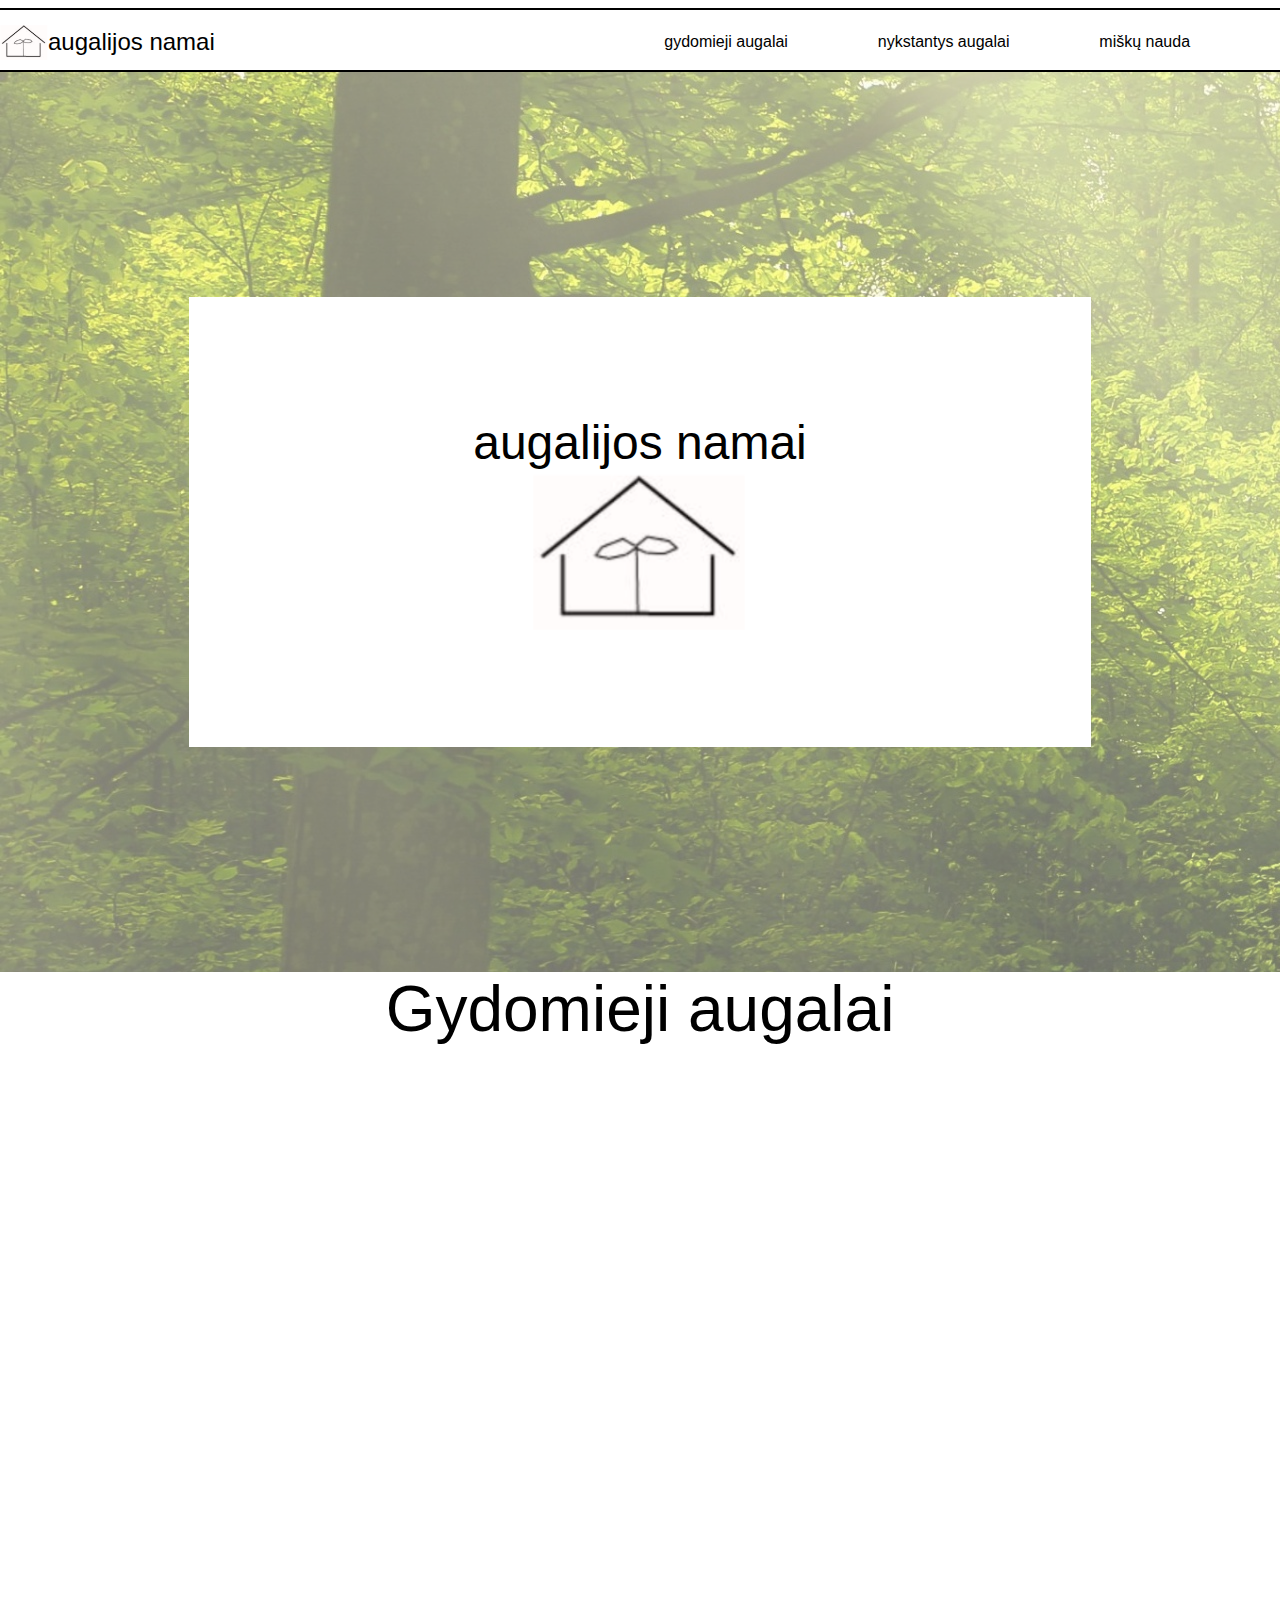
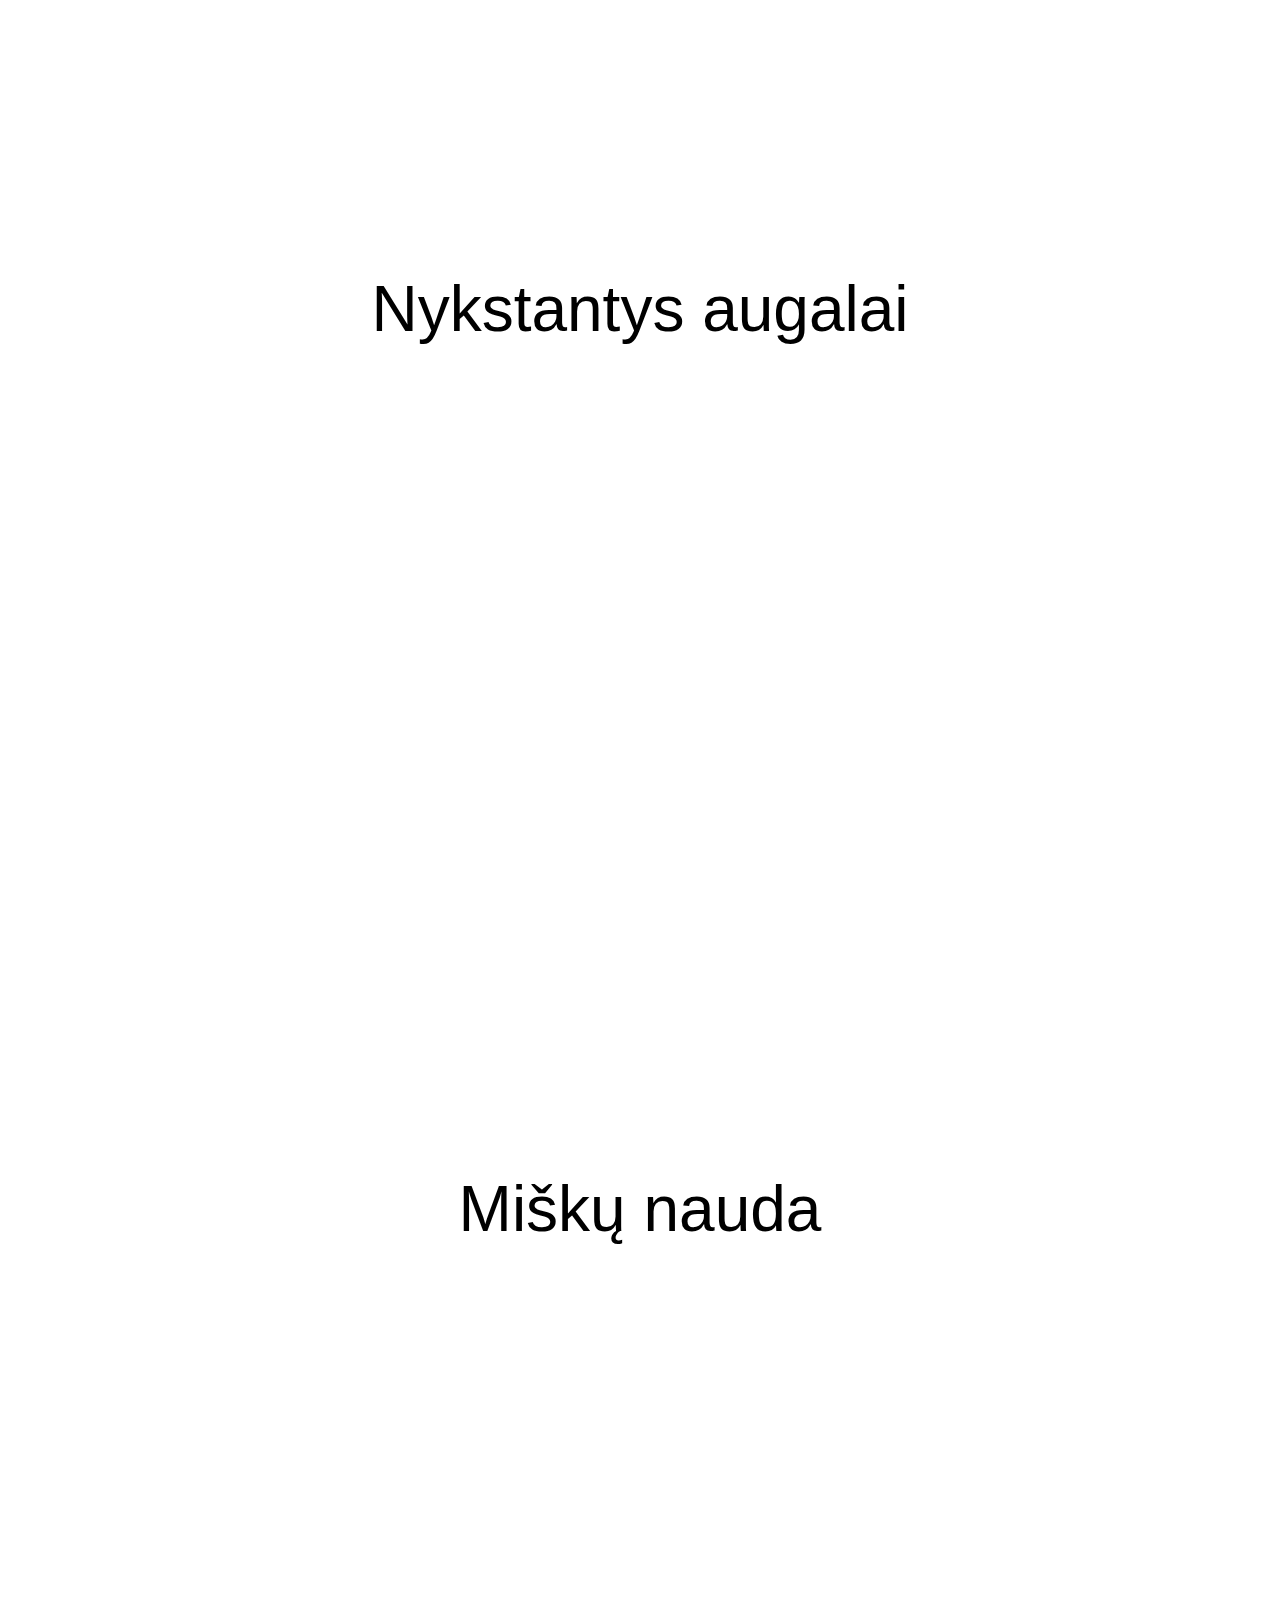
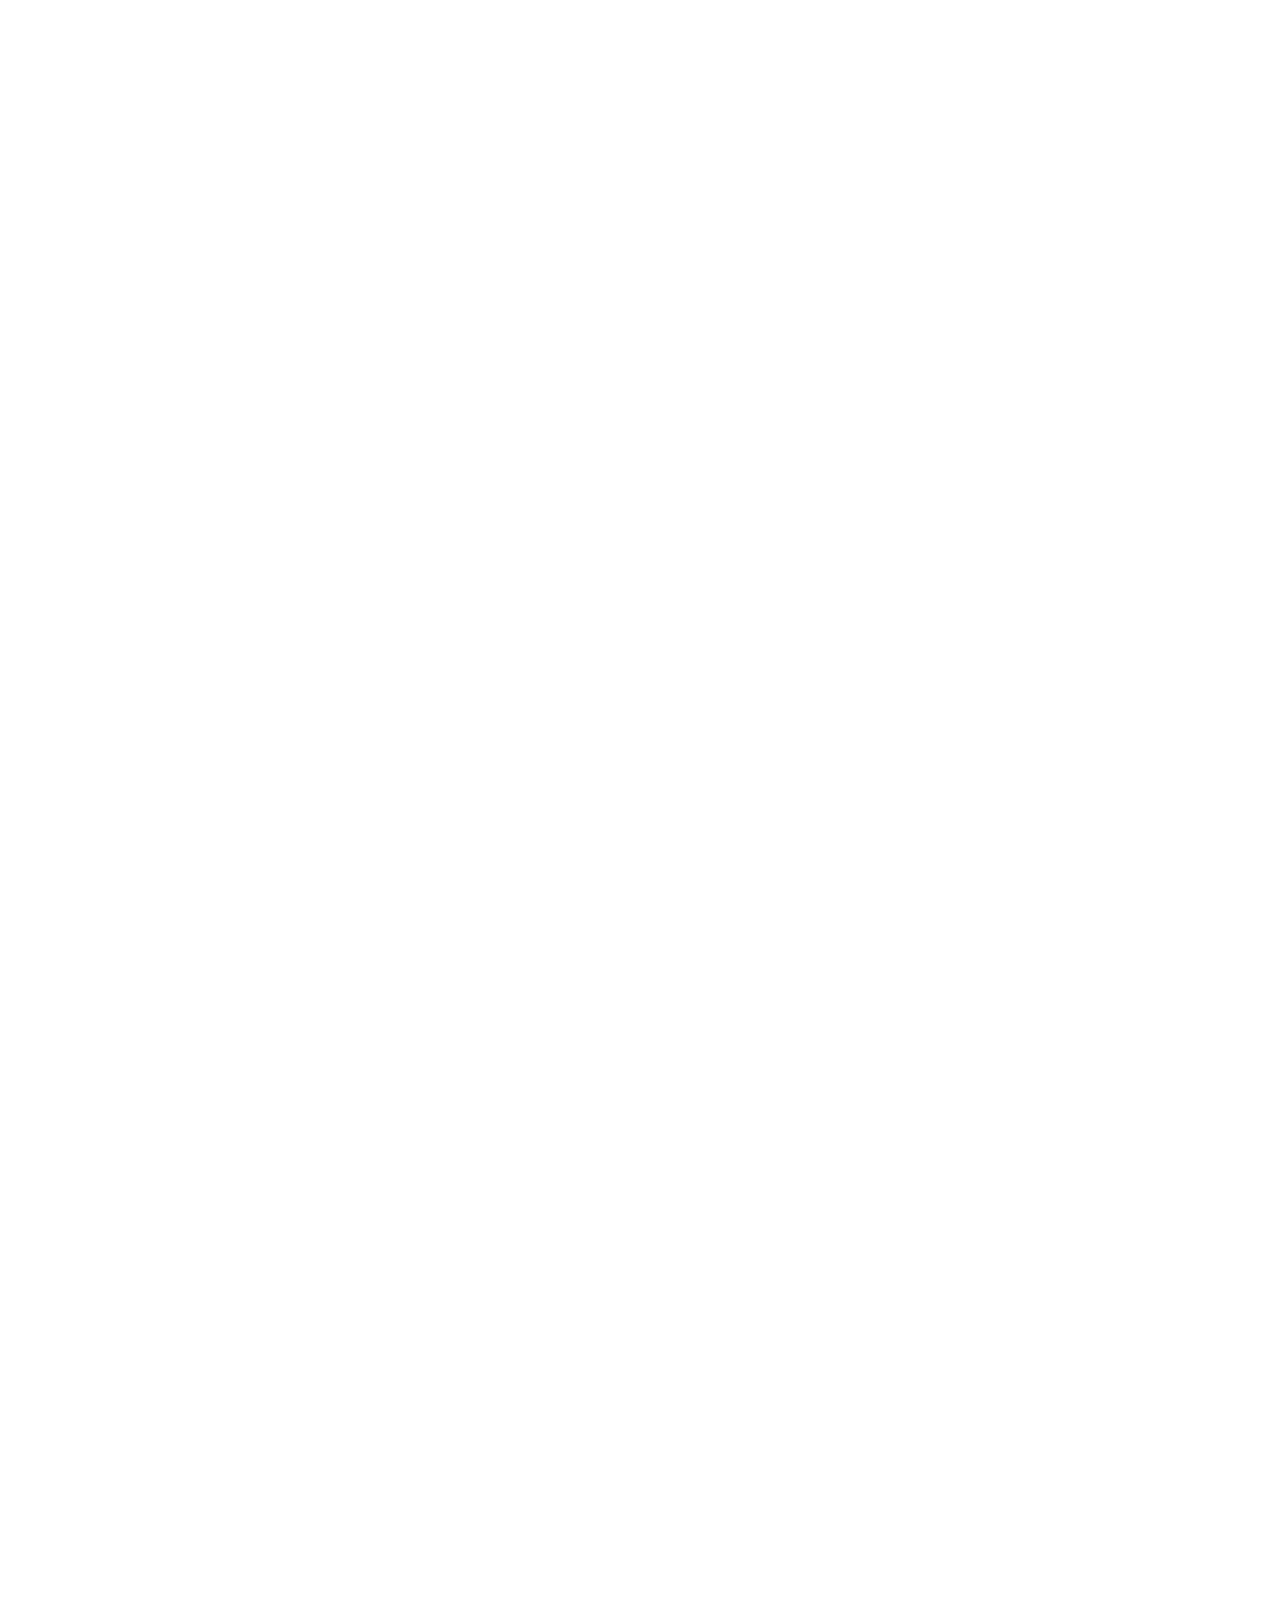
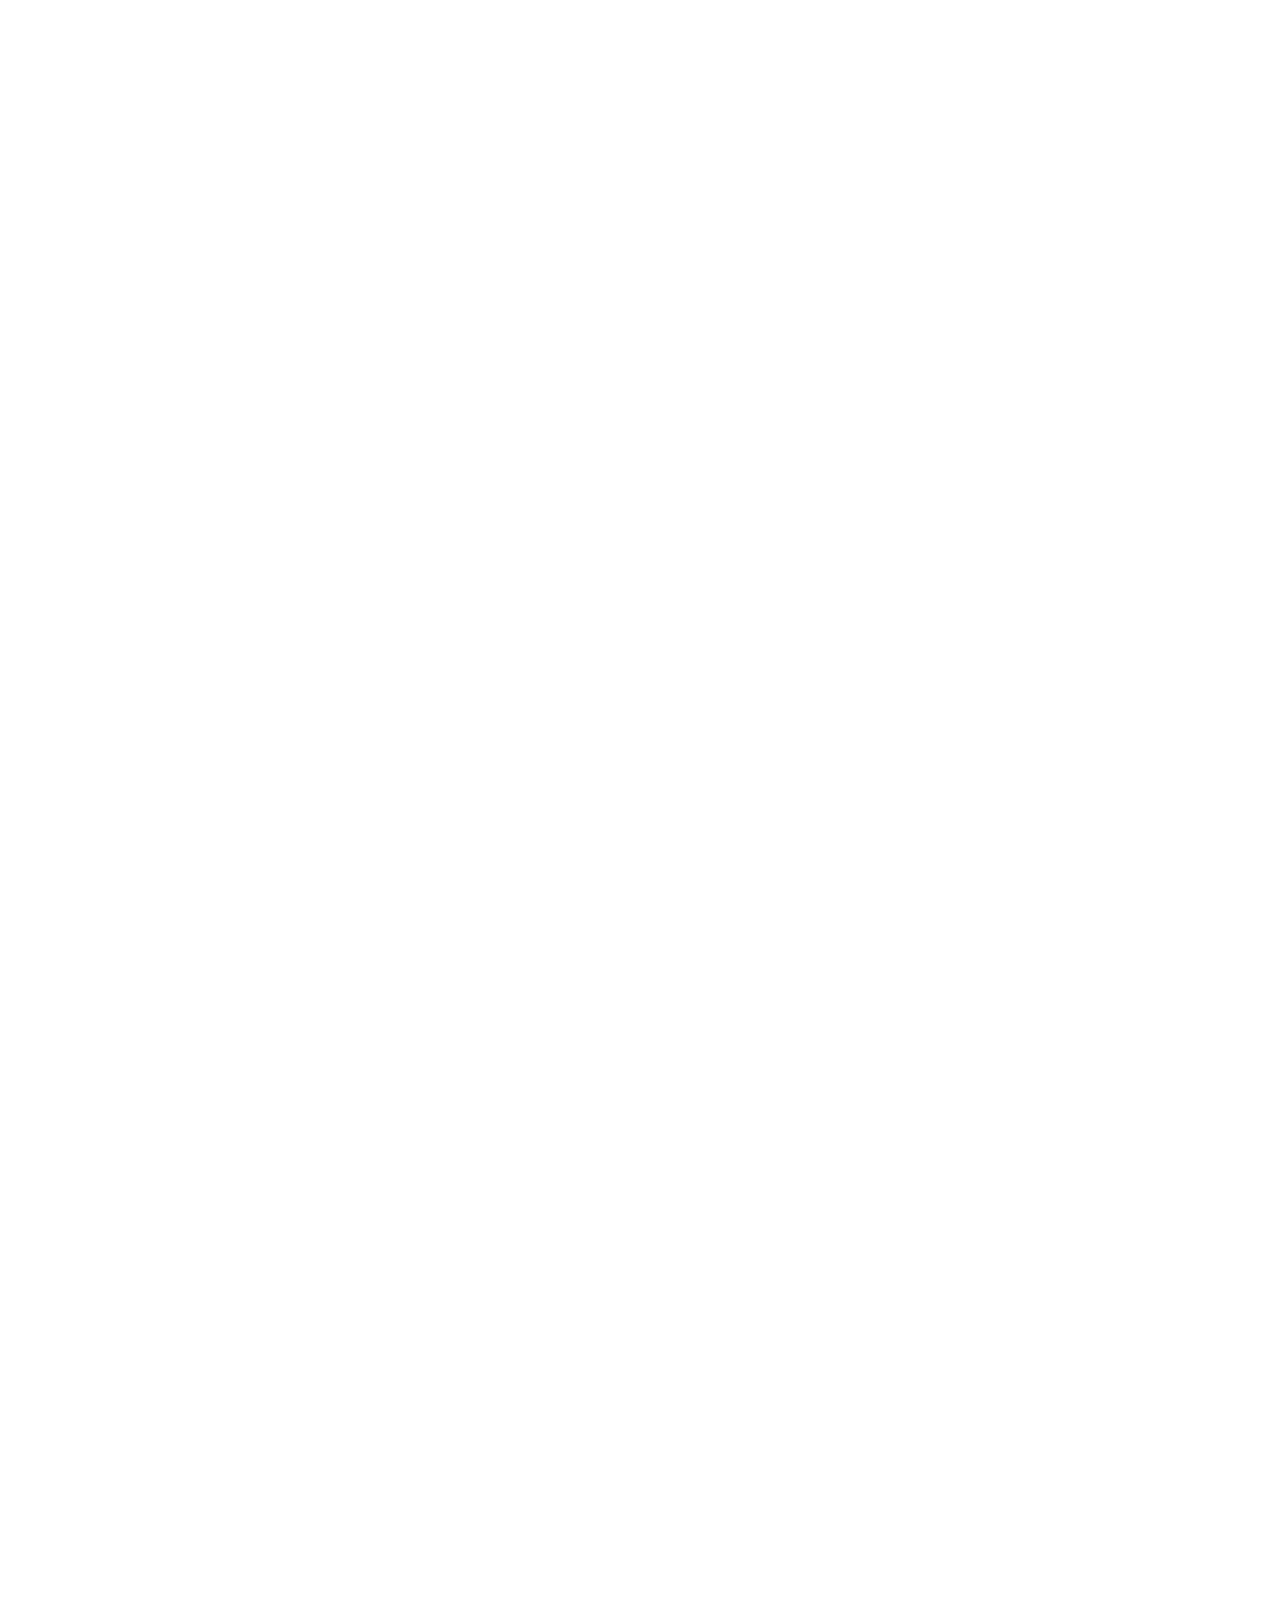
==== flexboxtest/index.html @ c9cf4a69 "flexas" ====
<!DOCTYPE html>
<html lang="lt">
<head>
    <meta charset="UTF-8">
    <meta name="viewport" content="width=device-width, initial-scale=1.0">
    <link rel="stylesheet" href="./style.css">
    <title>augalijos namai</title>
</head>
<body class="body">
    <header>
        <div class="header-container">
            <div class="logo">
                <img  class="header-logo" src="/img/logo.png" alt="Logo">
                <a href="#augalijos-namai">augalijos namai</a>
            </div>
            <nav class="header-nav">
                <a href="#gydomiejiAugalai">gydomieji augalai</a>
                <a href="#nykstantysAugalai">nykstantys augalai</a>
                <a href="#miskuNauda">miškų nauda</a>
            </nav>
        </div>
    </header>
<main>
        <div class="augalijos-namai" id="augalijos-namai">
            <div class="augalijos-namai-content">
                <h2>augalijos namai</h2>
                <img  class="mainLogo" src="/img/logo.png" alt="Logo">
            </div>
        </div>
        <div class="gydomiejiAugalai" id="gydomiejiAugalai">
            <div>
                <h3>Gydomieji augalai</h2>

            </div>
        </div>
        <div class="nykstantysAugalai" id="nykstantysAugalai">
                <h3>Nykstantys augalai</h3>
        </div>
        <div class="miskuNauda" id="miskuNauda">
            <h3>Miškų nauda</h3>
    </div>
</main>


</body>
</html>
---- flexboxtest/style.css ----
* {
    margin: 0;
    padding: 0;
    font-family:Verdana, Geneva, Tahoma, sans-serif;
    text-decoration: none;
    color: black;
    box-sizing:border-box;
    scroll-behavior: smooth;
    scroll-margin-top: 4.5rem;
}

h1 {
    font-size: 1.5em;
    font-weight: 400;
}

h2 {
    font-size: 3em;
    font-weight: 500;
}

h3 {
    text-align: center;
    font-weight: 500;
    font-size: 4rem;
}

body {
    height: 400rem;
    position: relative;
}

header {
    height: 4.5rem;
    position: sticky;
    top: 0;
    background-color: white;
    z-index: 1;
    padding-top: 0.5rem;
}

.header-container {
    height: 4rem;
    display: flex;
    justify-content: space-between;
    border-top: 0.15rem solid black;
    border-bottom: 0.15rem solid black;
}

.header-nav {
    display: flex;
    justify-content: space-evenly;
    flex-grow: 0.5;
    height: 4rem;
    font-size: 1em;
    align-items: center;
}

.header-logo {
    width: 2em;
    justify-content: space-between;
}

.logo {
    display: flex;
    align-items: center;
    font-size: 1.5em;
    height: 4rem;
}

.augalijos-namai::before {
    content: "";
    position: absolute;
    top: 0px;
    right: 0px;
    bottom: 0px;
    left: 0px;
    background-image: url("/img/mainBackground.jpg");
    opacity: 0.6;
    z-index: -1;
    background-repeat: no-repeat;
}

.augalijos-namai {
    display: flex;
    height: 100vh;
    align-items: center;
    justify-content: center;

}

.mainLogo {
    height: 10rem;
}

/* .page1 {
    flex-grow: 1;
    justify-content: space-between;  
    align-content: center;
} */

.augalijos-namai-content {
    background-color: white;
    flex-grow: 0.6;
    height: 50vh;
    display: flex;
    align-items: center;
    justify-content: center;
    flex-direction: column;
    text-align: center;
}

.gydomiejiAugalai {
    background-color: white;
    height: 100vh;
}

.nykstantysAugalai {
    background-color: white;
    height: 100vh;
}

.miskuNauda {
    background-color: white;
    height: 100vh;
}




/* Apply styles for mobile screens using media queries */
/* @media screen and (max-width: 768px) {
    header {

    }
} */
@media (max-width: 768px) {
    header {
        height: 10rem;
    }
    .header-container {
        height: 9.5rem;
        flex-wrap: wrap;
    }
    .logo a {
        display: none;
    }
    .logo {
        height: 5rem;
    }

    .logo img {
        width: 3em;
    }
    
    .header-nav {
        width: 100vw;
        justify-content: space-between;
        padding-right: 0.5em;
        padding-left: 0.5em;
        border-top: 0.15rem solid black;
    }
}
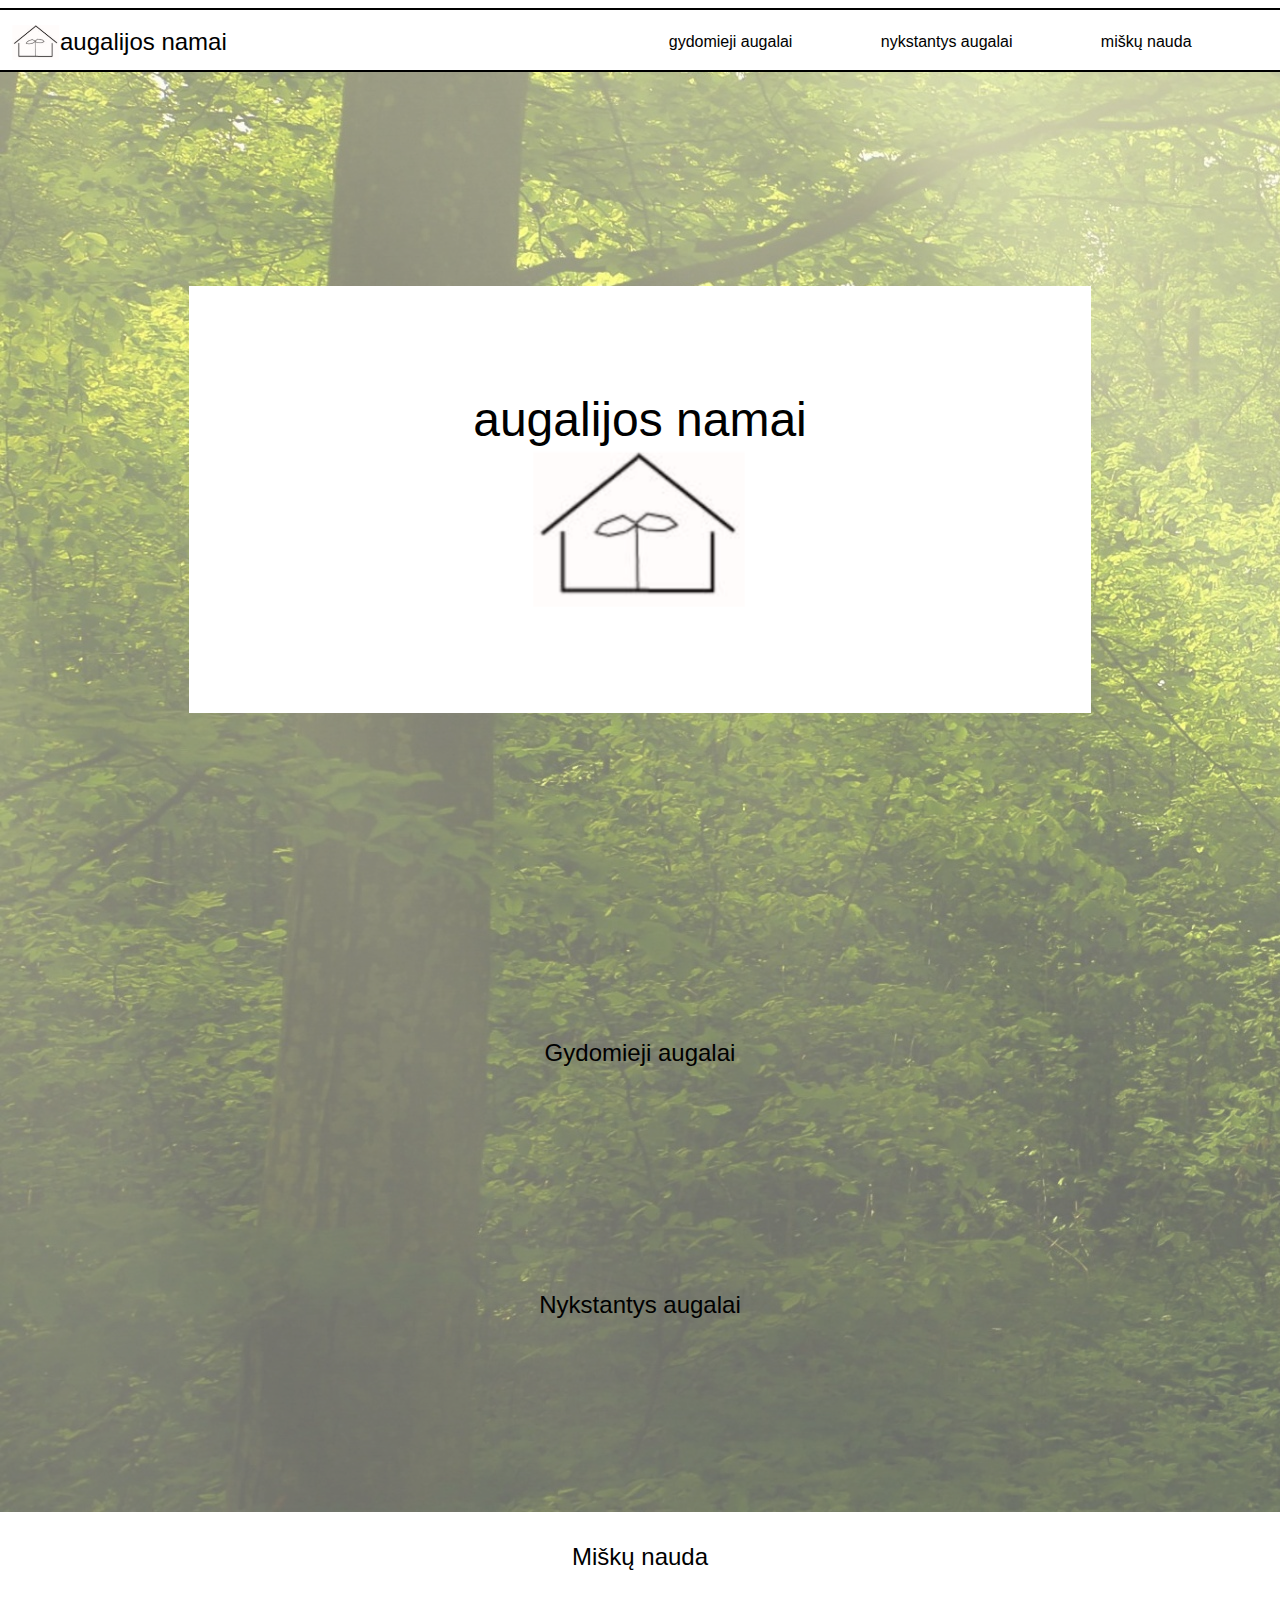
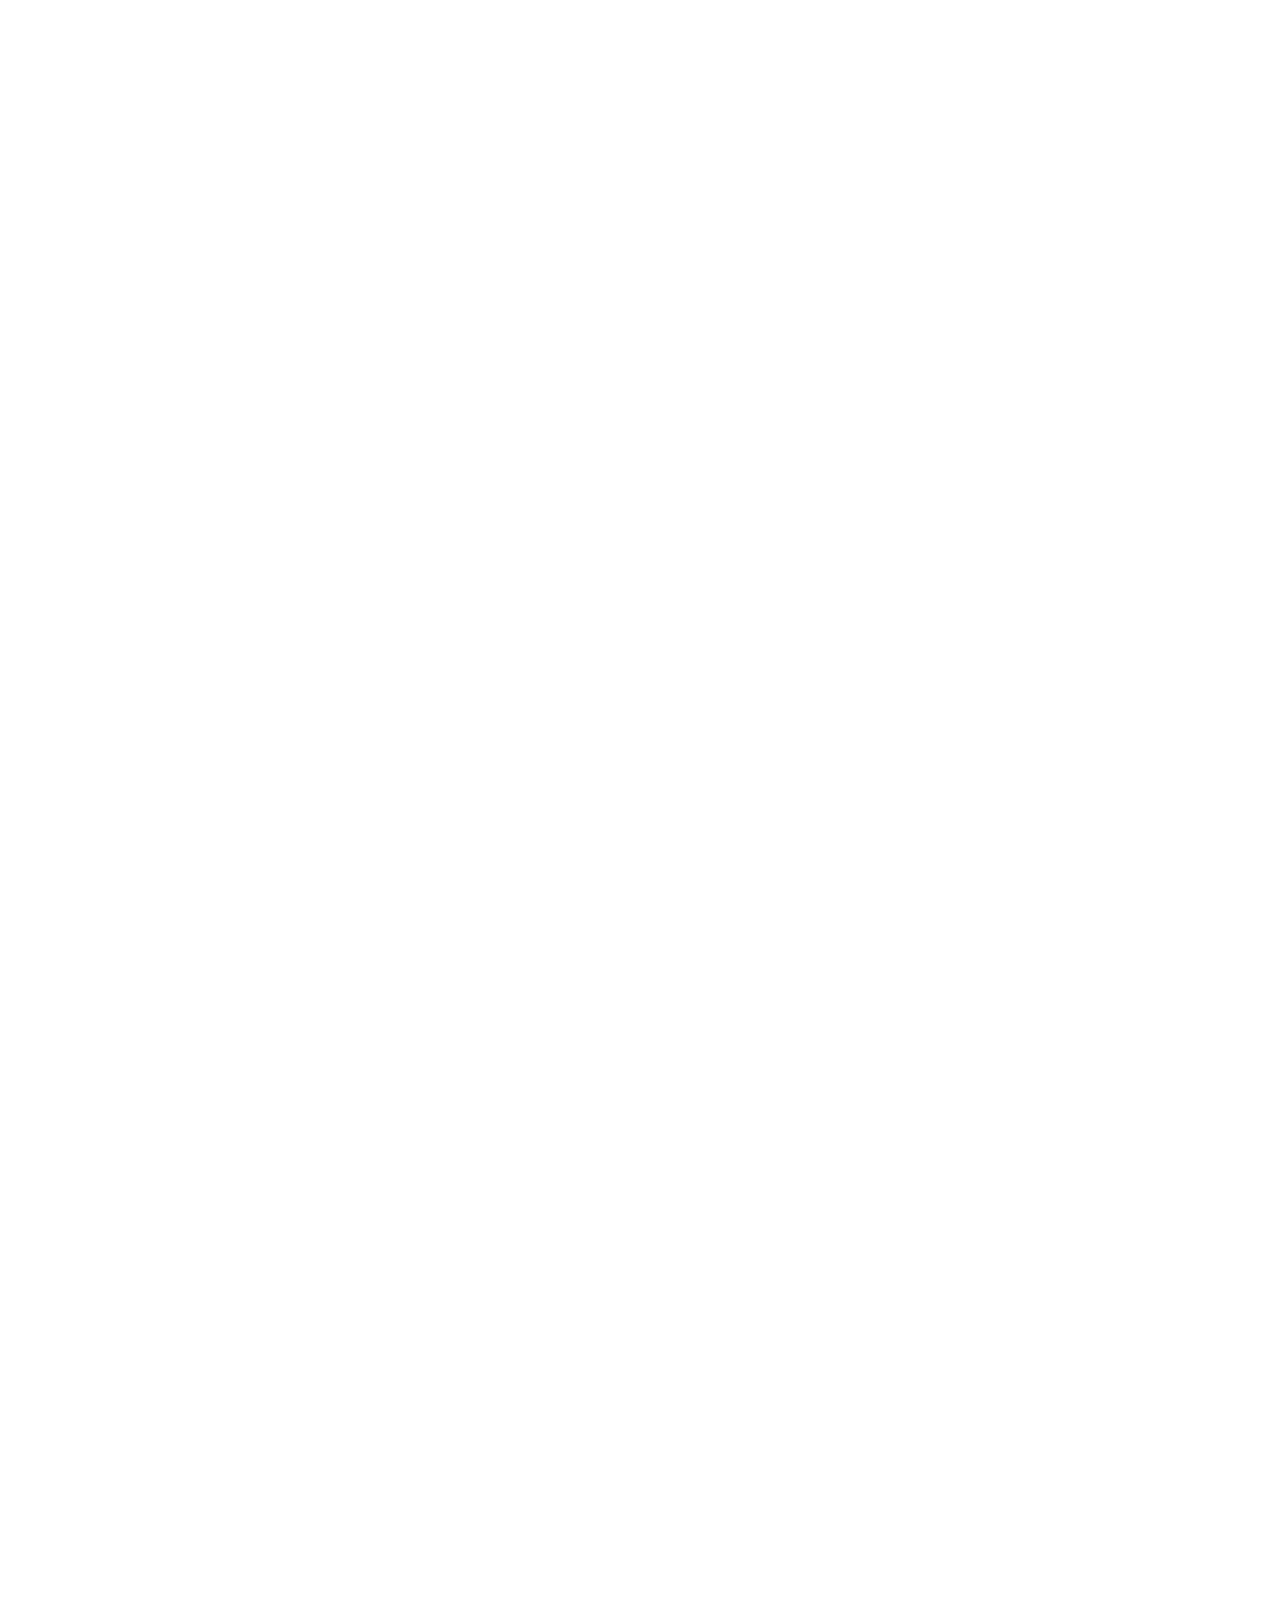
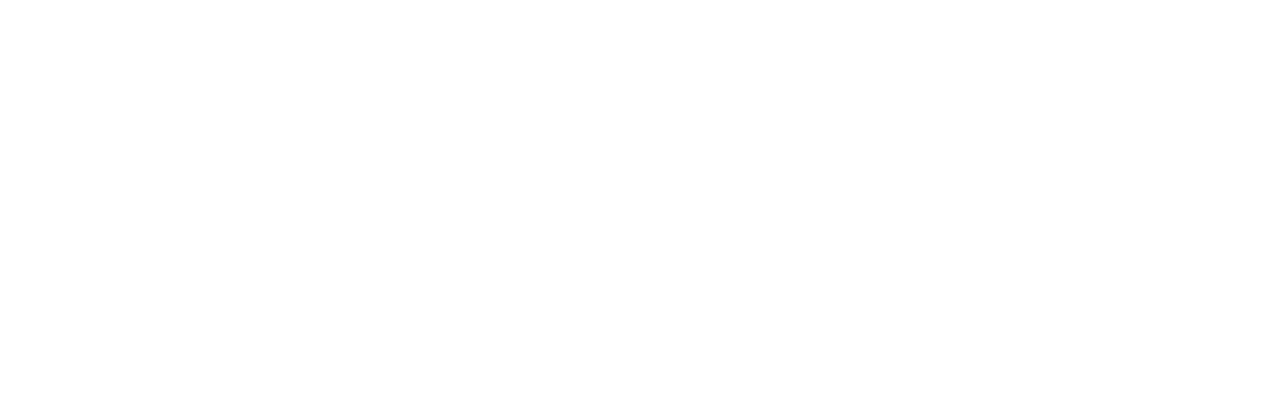
==== commit 304893e0: "flexasDone" ====
--- a/flexboxtest/index.html
+++ b/flexboxtest/index.html
@@ -20,7 +20,7 @@
             </nav>
         </div>
     </header>
-<main>
+    <main>
         <div class="augalijos-namai" id="augalijos-namai">
             <div class="augalijos-namai-content">
                 <h2>augalijos namai</h2>
@@ -38,9 +38,7 @@
         </div>
         <div class="miskuNauda" id="miskuNauda">
             <h3>Miškų nauda</h3>
-    </div>
-</main>
-
-
+        </div>
+    </main>
 </body>
 </html>
--- a/flexboxtest/style.css
+++ b/flexboxtest/style.css
@@ -1,12 +1,11 @@
 * {
     margin: 0;
-    padding: 0;
     font-family:Verdana, Geneva, Tahoma, sans-serif;
-    text-decoration: none;
-    color: black;
     box-sizing:border-box;
     scroll-behavior: smooth;
     scroll-margin-top: 4.5rem;
+    text-decoration: none;
+    color: black;
 }
 
 h1 {
@@ -22,11 +21,12 @@
 h3 {
     text-align: center;
     font-weight: 500;
-    font-size: 4rem;
+    font-size: 1.5rem;
+    padding: 7rem;
 }
 
 body {
-    height: 400rem;
+    min-height: 400vh;
     position: relative;
 }
 
@@ -37,6 +37,7 @@
     background-color: white;
     z-index: 1;
     padding-top: 0.5rem;
+    border-bottom: 0.15rem solid black;
 }
 
 .header-container {
@@ -44,7 +45,6 @@
     display: flex;
     justify-content: space-between;
     border-top: 0.15rem solid black;
-    border-bottom: 0.15rem solid black;
 }
 
 .header-nav {
@@ -66,15 +66,16 @@
     align-items: center;
     font-size: 1.5em;
     height: 4rem;
-}
-
-.augalijos-namai::before {
+    padding-left: 0.5em;
+}
+
+.augalijos-namai:before {
     content: "";
     position: absolute;
-    top: 0px;
-    right: 0px;
-    bottom: 0px;
-    left: 0px;
+    top: 4.5rem;
+    right: 0;
+    bottom: 0;
+    left: 0;
     background-image: url("/img/mainBackground.jpg");
     opacity: 0.6;
     z-index: -1;
@@ -83,26 +84,19 @@
 
 .augalijos-namai {
     display: flex;
-    height: 100vh;
+    height: 95vh;
     align-items: center;
     justify-content: center;
-
 }
 
 .mainLogo {
     height: 10rem;
 }
 
-/* .page1 {
-    flex-grow: 1;
-    justify-content: space-between;  
-    align-content: center;
-} */
-
 .augalijos-namai-content {
     background-color: white;
     flex-grow: 0.6;
-    height: 50vh;
+    height: 50%;
     display: flex;
     align-items: center;
     justify-content: center;
@@ -110,33 +104,98 @@
     text-align: center;
 }
 
-.gydomiejiAugalai {
-    background-color: white;
-    height: 100vh;
-}
-
-.nykstantysAugalai {
-    background-color: white;
-    height: 100vh;
-}
-
-.miskuNauda {
-    background-color: white;
-    height: 100vh;
-}
-
-
-
-
-/* Apply styles for mobile screens using media queries */
-/* @media screen and (max-width: 768px) {
-    header {
-
-    }
-} */
-@media (max-width: 768px) {
+.gydomieji-augalai h3, .nykstantys-augalai h3 {
+    padding: 7rem;
+}
+
+.gydomieji-augalai {
+    background-color: white;
+    min-height: 95vh;
+}
+.gydomieji-augalai-content {
+    display: flex;
+    justify-content: space-around;
+    flex-wrap: wrap;
+    gap: 50px;
+}
+
+.gydomieji-augalai-wrap {
+    display: flex;
+    align-items: center;
+    max-width: 40vw;
+    text-align: center;
+    gap: 20px;
+}
+
+.gydomieji-augalai-wrap img, .nykstantys-augalai-wrap img{
+    width: 10em;
+}
+
+.nykstantys-augalai {
+    background-color: white;
+    min-height: 95vh;
+}
+
+.nykstantys-augalai-content {
+    display: flex;
+    flex-wrap: wrap;
+    max-width: 80%;
+    margin: auto;
+    gap: 20px;
+}
+
+.nykstantys-augalai-wrap {
+    display: flex;
+    align-items: center;
+    text-align: center;
+    flex-wrap: wrap;
+    flex-basis: 14%;
+    flex-direction: column;
+    margin: auto;
+    gap: 10px;
+    /* flex-grow: 1; */
+    min-width: 15%;
+}
+
+.nykstantys-augalai-wrap img {
+    aspect-ratio: 2/1;
+    width: 100%;
+}
+
+.misku-nauda {
+    background-color: white;
+    min-height: 95vh;
+}
+
+.misku-nauda-content {
+    display: flex;
+    flex-direction: column;
+    margin: 30px;
+    align-items: center;
+    gap: 20px;
+}
+
+.misku-nauda-photo img {
+    width: 100%;
+    aspect-ratio: 10/3;
+}
+
+.misku-nauda-text {
+    display: flex;
+    gap: 20px;
+}
+
+.footer-container {
+    display: flex;
+    justify-content: space-between;
+    margin: 20px;
+    opacity: 0.6;
+}
+
+@media screen and (max-width: 721px) {
     header {
         height: 10rem;
+        position: relative;
     }
     .header-container {
         height: 9.5rem;
@@ -148,11 +207,9 @@
     .logo {
         height: 5rem;
     }
-
     .logo img {
         width: 3em;
     }
-    
     .header-nav {
         width: 100vw;
         justify-content: space-between;
@@ -160,4 +217,12 @@
         padding-left: 0.5em;
         border-top: 0.15rem solid black;
     }
-}+    .gydomieji-augalai-wrap, .gydomieji-augalai-content, .nykstantys-augalai-wrap, .nykstantys-augalai-content {
+        flex-direction: column;
+        max-width: 70vw;
+        margin: auto;
+    }
+    .misku-nauda-text {
+        flex-direction: column;
+    }
+}
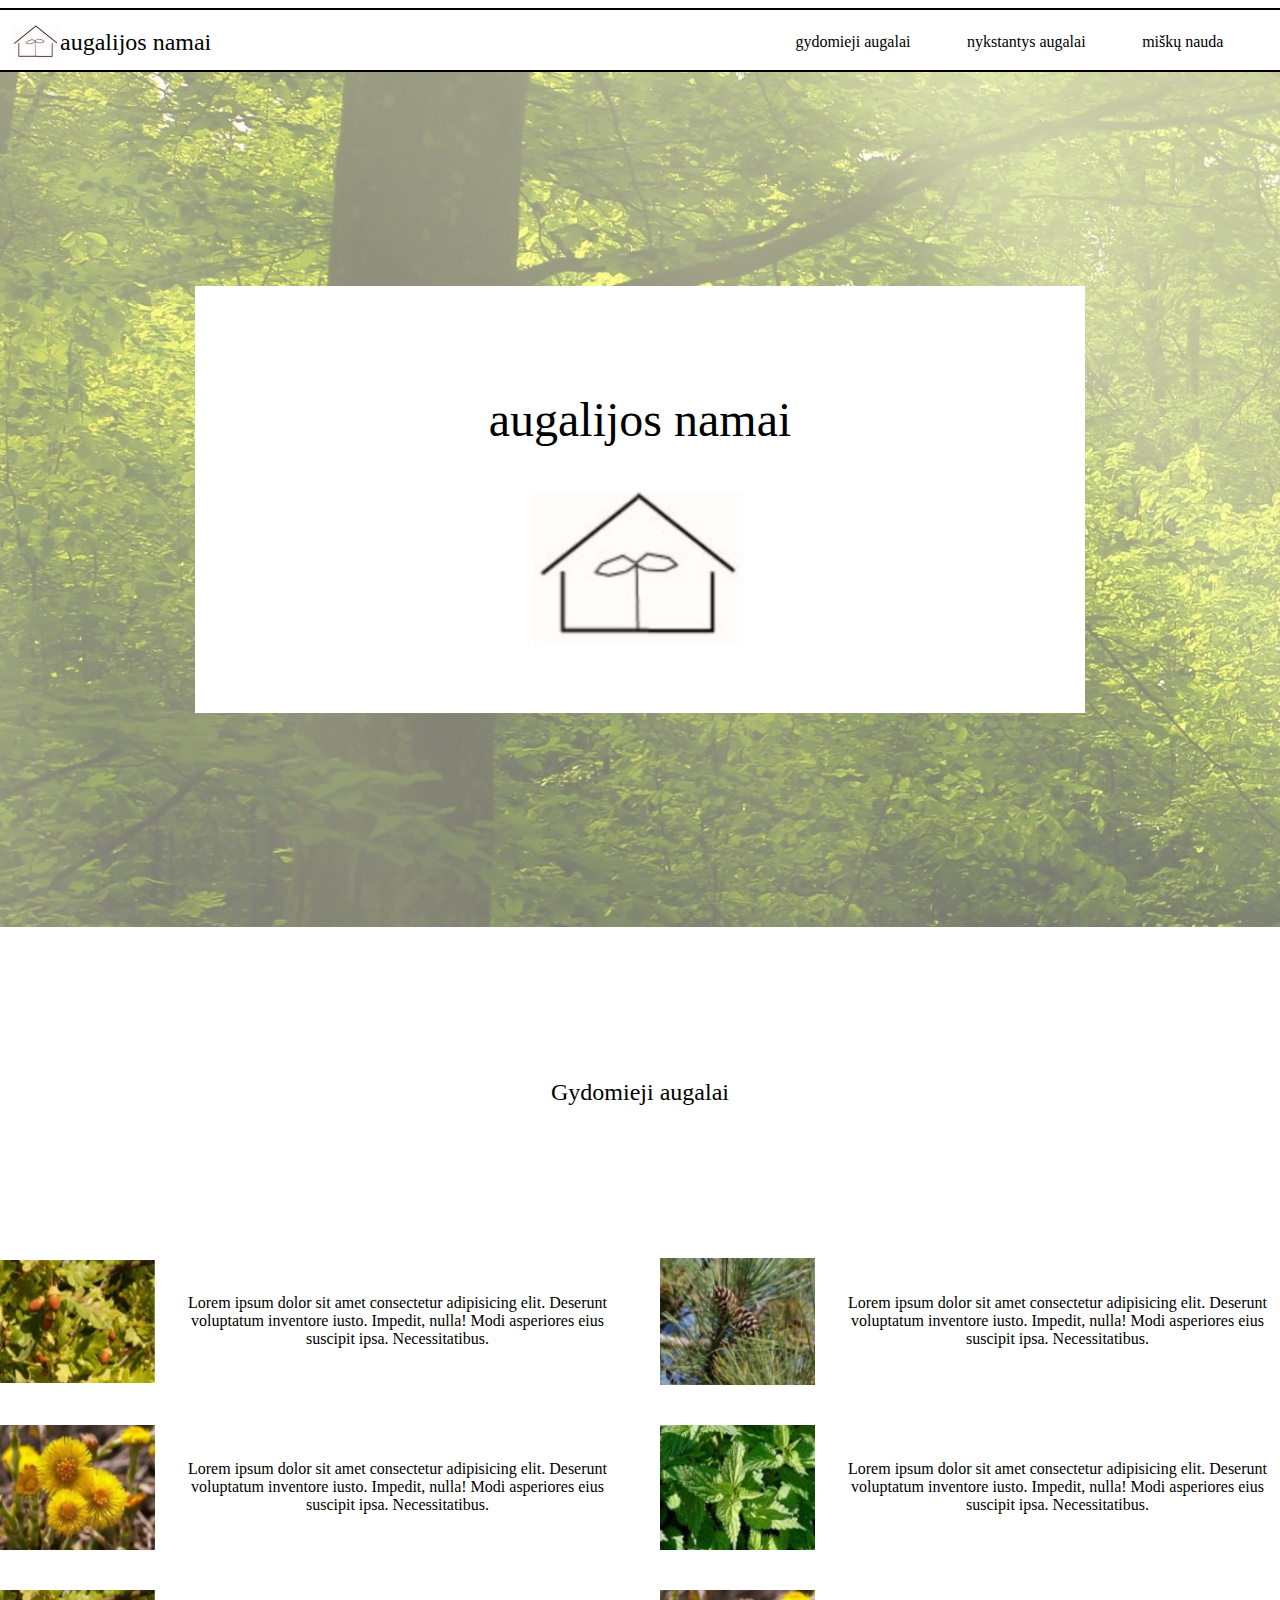
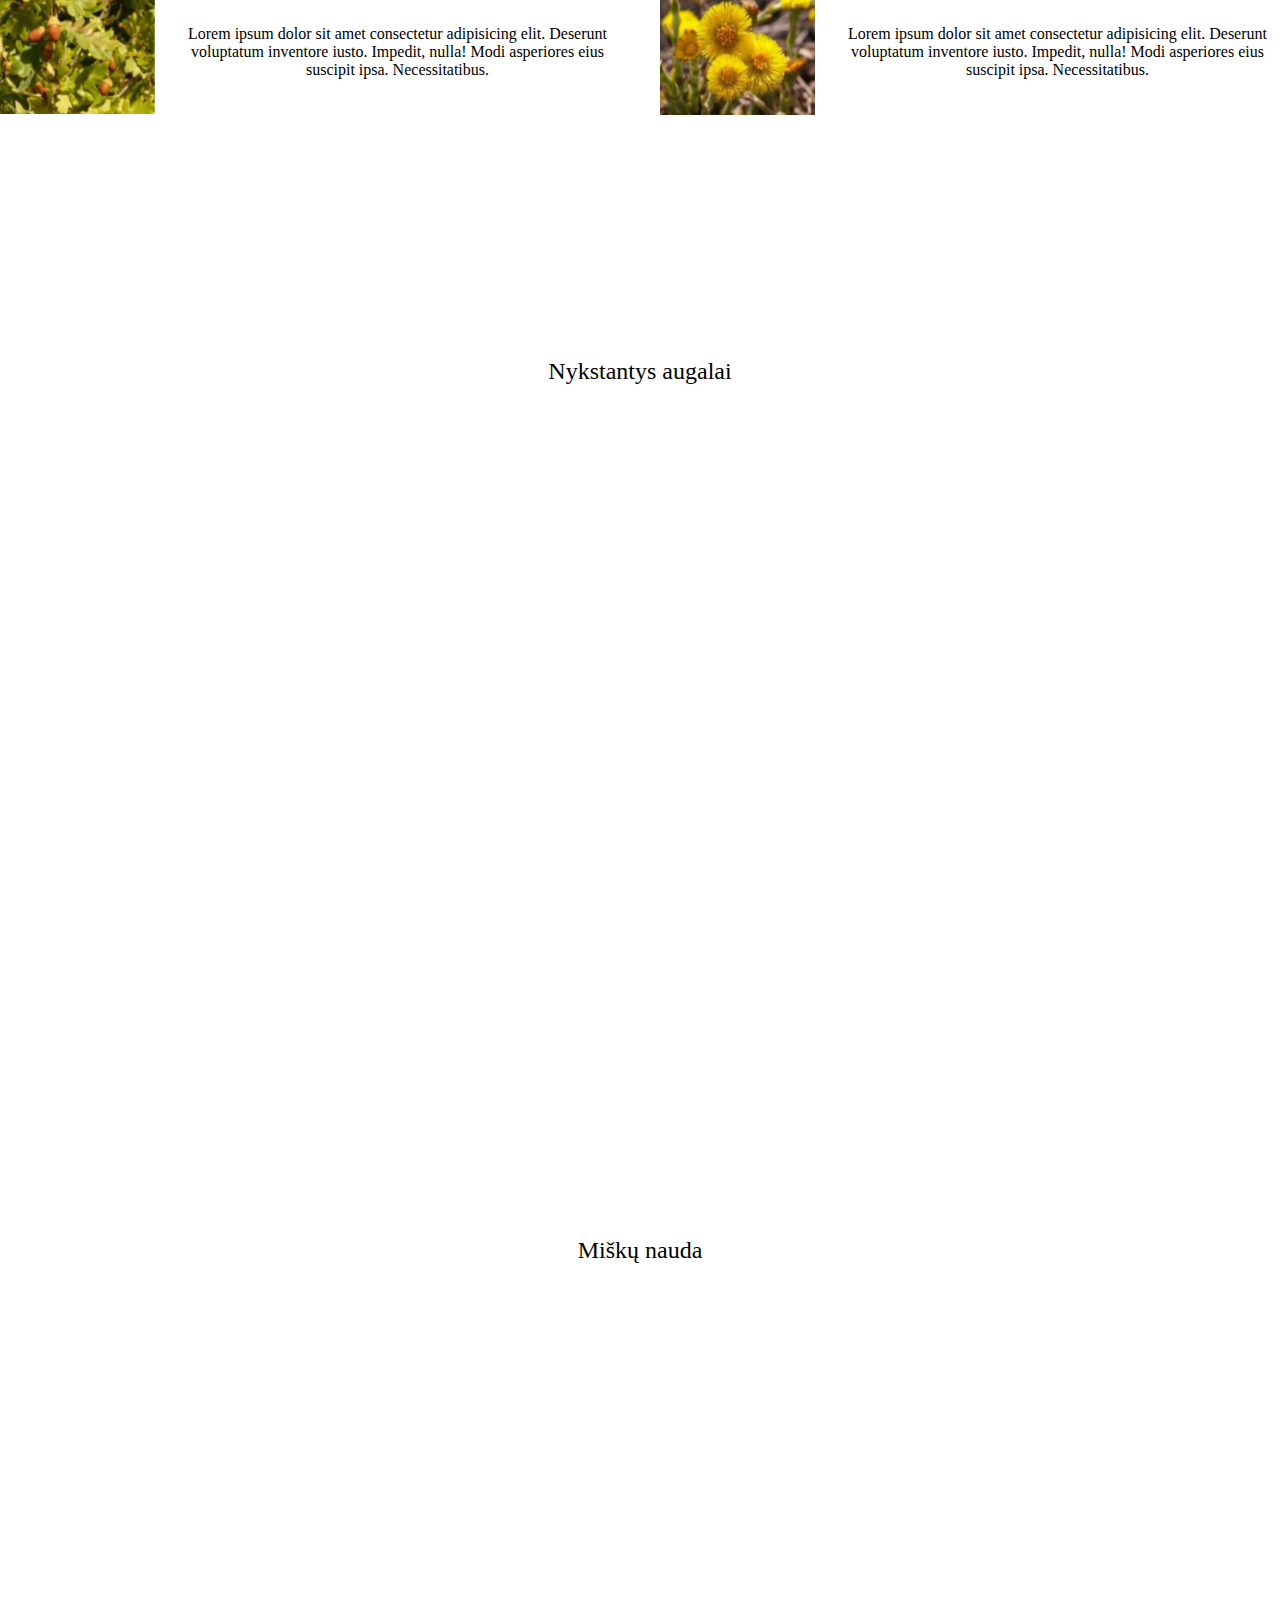
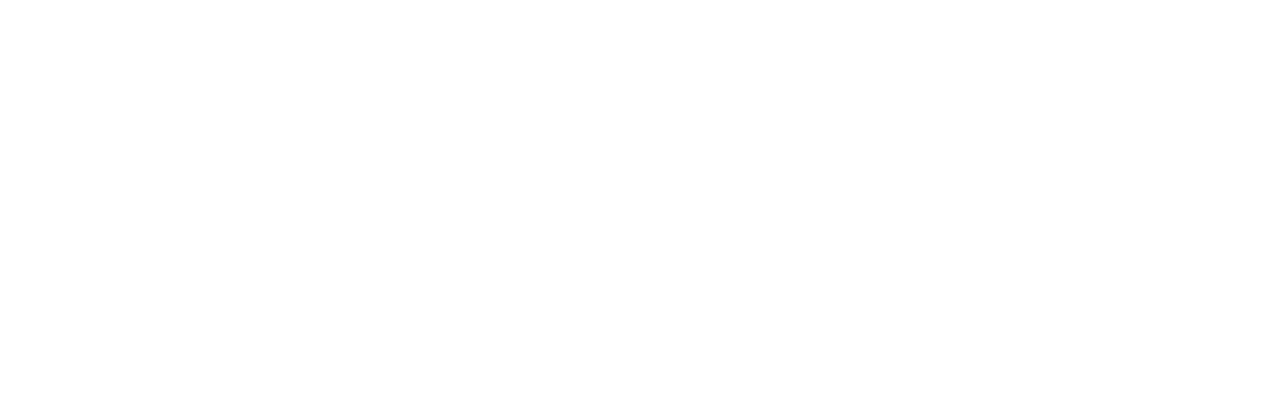
==== commit 0278bbbb: "taisau" ====
--- a/flexboxtest/index.html
+++ b/flexboxtest/index.html
@@ -14,9 +14,9 @@
                 <a href="#augalijos-namai">augalijos namai</a>
             </div>
             <nav class="header-nav">
-                <a href="#gydomiejiAugalai">gydomieji augalai</a>
-                <a href="#nykstantysAugalai">nykstantys augalai</a>
-                <a href="#miskuNauda">miškų nauda</a>
+                <a href="#gydomieji-augalai">gydomieji augalai</a>
+                <a href="#nykstantys-augalai">nykstantys augalai</a>
+                <a href="#misku-nauda">miškų nauda</a>
             </nav>
         </div>
     </header>
@@ -27,16 +27,39 @@
                 <img  class="mainLogo" src="/img/logo.png" alt="Logo">
             </div>
         </div>
-        <div class="gydomiejiAugalai" id="gydomiejiAugalai">
-            <div>
-                <h3>Gydomieji augalai</h2>
-
-            </div>
+        <div class="gydomieji-augalai" id="gydomieji-augalai">
+                <h3>Gydomieji augalai</h3>
+                <div class="gydomieji-augalai-content">
+                    <div class="gydomieji-augalai-wrap">
+                        <img src="/img/image1.png" alt="nuotrauka">
+                        <p>Lorem ipsum dolor sit amet consectetur adipisicing elit. Deserunt voluptatum inventore iusto. Impedit, nulla! Modi asperiores eius suscipit ipsa. Necessitatibus.</p>
+                    </div>
+                    <div class="gydomieji-augalai-wrap">
+                        <img src="/img/image4.png" alt="nuotrauka">
+                        <p>Lorem ipsum dolor sit amet consectetur adipisicing elit. Deserunt voluptatum inventore iusto. Impedit, nulla! Modi asperiores eius suscipit ipsa. Necessitatibus.</p>
+                    </div>          
+                    <div class="gydomieji-augalai-wrap">
+                        <img src="/img/image2.png" alt="nuotrauka">
+                        <p>Lorem ipsum dolor sit amet consectetur adipisicing elit. Deserunt voluptatum inventore iusto. Impedit, nulla! Modi asperiores eius suscipit ipsa. Necessitatibus.</p>
+                    </div>
+                    <div class="gydomieji-augalai-wrap">
+                        <img src="/img/image3.png" alt="nuotrauka">
+                        <p>Lorem ipsum dolor sit amet consectetur adipisicing elit. Deserunt voluptatum inventore iusto. Impedit, nulla! Modi asperiores eius suscipit ipsa. Necessitatibus.</p>
+                    </div>
+                    <div class="gydomieji-augalai-wrap">
+                            <img src="/img/image1.png" alt="nuotrauka">
+                            <p>Lorem ipsum dolor sit amet consectetur adipisicing elit. Deserunt voluptatum inventore iusto. Impedit, nulla! Modi asperiores eius suscipit ipsa. Necessitatibus.</p>
+                    </div>
+                    <div class="gydomieji-augalai-wrap">
+                            <img src="/img/image2.png" alt="nuotrauka">
+                            <p>Lorem ipsum dolor sit amet consectetur adipisicing elit. Deserunt voluptatum inventore iusto. Impedit, nulla! Modi asperiores eius suscipit ipsa. Necessitatibus.</p>
+                    </div>
+                </div>
         </div>
-        <div class="nykstantysAugalai" id="nykstantysAugalai">
+        <div class="nykstantys-augalai" id="nykstantys-augalai">
                 <h3>Nykstantys augalai</h3>
         </div>
-        <div class="miskuNauda" id="miskuNauda">
+        <div class="misku-nauda" id="misku-nauda">
             <h3>Miškų nauda</h3>
         </div>
     </main>
--- a/flexboxtest/style.css
+++ b/flexboxtest/style.css
@@ -1,13 +1,14 @@
-* {
-    margin: 0;
-    font-family:Verdana, Geneva, Tahoma, sans-serif;
-    box-sizing:border-box;
+*, *::before, *::after {
+    box-sizing: border-box;
     scroll-behavior: smooth;
     scroll-margin-top: 4.5rem;
     text-decoration: none;
     color: black;
 }
-
+body {
+    margin: 0;
+    padding: 0;
+}
 h1 {
     font-size: 1.5em;
     font-weight: 400;
@@ -22,7 +23,7 @@
     text-align: center;
     font-weight: 500;
     font-size: 1.5rem;
-    padding: 7rem;
+    padding: 8rem;
 }
 
 body {
@@ -50,7 +51,7 @@
 .header-nav {
     display: flex;
     justify-content: space-evenly;
-    flex-grow: 0.5;
+    flex-grow: 0.3;
     height: 4rem;
     font-size: 1em;
     align-items: center;
@@ -80,6 +81,7 @@
     opacity: 0.6;
     z-index: -1;
     background-repeat: no-repeat;
+    height: 95vh;
 }
 
 .augalijos-namai {
@@ -104,31 +106,32 @@
     text-align: center;
 }
 
-.gydomieji-augalai h3, .nykstantys-augalai h3 {
-    padding: 7rem;
-}
-
 .gydomieji-augalai {
     background-color: white;
     min-height: 95vh;
+    /* margin: 30px; */
 }
 .gydomieji-augalai-content {
     display: flex;
-    justify-content: space-around;
+    justify-content: center;
     flex-wrap: wrap;
-    gap: 50px;
+    gap: 40px;
 }
 
 .gydomieji-augalai-wrap {
     display: flex;
     align-items: center;
-    max-width: 40vw;
-    text-align: center;
-    gap: 20px;
-}
-
-.gydomieji-augalai-wrap img, .nykstantys-augalai-wrap img{
-    width: 10em;
+    /* max-width: 45vw; */
+    text-align: center;
+    gap: 20px;
+    flex-basis: 45%;
+    flex-grow: 0.8;
+}
+
+.gydomieji-augalai-wrap img {
+    /* aspect-ratio: 6/7 */
+    max-width: 25%;
+    flex: 2 0 100%;
 }
 
 .nykstantys-augalai {
@@ -153,12 +156,11 @@
     flex-direction: column;
     margin: auto;
     gap: 10px;
-    /* flex-grow: 1; */
     min-width: 15%;
 }
 
 .nykstantys-augalai-wrap img {
-    aspect-ratio: 2/1;
+    aspect-ratio: 1/1;
     width: 100%;
 }
 
@@ -170,14 +172,15 @@
 .misku-nauda-content {
     display: flex;
     flex-direction: column;
-    margin: 30px;
+    margin-left: 2em;
+    margin-right: 2em;
     align-items: center;
     gap: 20px;
 }
 
 .misku-nauda-photo img {
     width: 100%;
-    aspect-ratio: 10/3;
+    aspect-ratio: 13/4;
 }
 
 .misku-nauda-text {
@@ -193,6 +196,10 @@
 }
 
 @media screen and (max-width: 721px) {
+    h3 {
+        padding: 2rem;
+    }
+    
     header {
         height: 10rem;
         position: relative;
@@ -217,6 +224,9 @@
         padding-left: 0.5em;
         border-top: 0.15rem solid black;
     }
+    .augalijos-namai {
+        height: 85vh;
+    }
     .gydomieji-augalai-wrap, .gydomieji-augalai-content, .nykstantys-augalai-wrap, .nykstantys-augalai-content {
         flex-direction: column;
         max-width: 70vw;
@@ -225,4 +235,4 @@
     .misku-nauda-text {
         flex-direction: column;
     }
-}
+}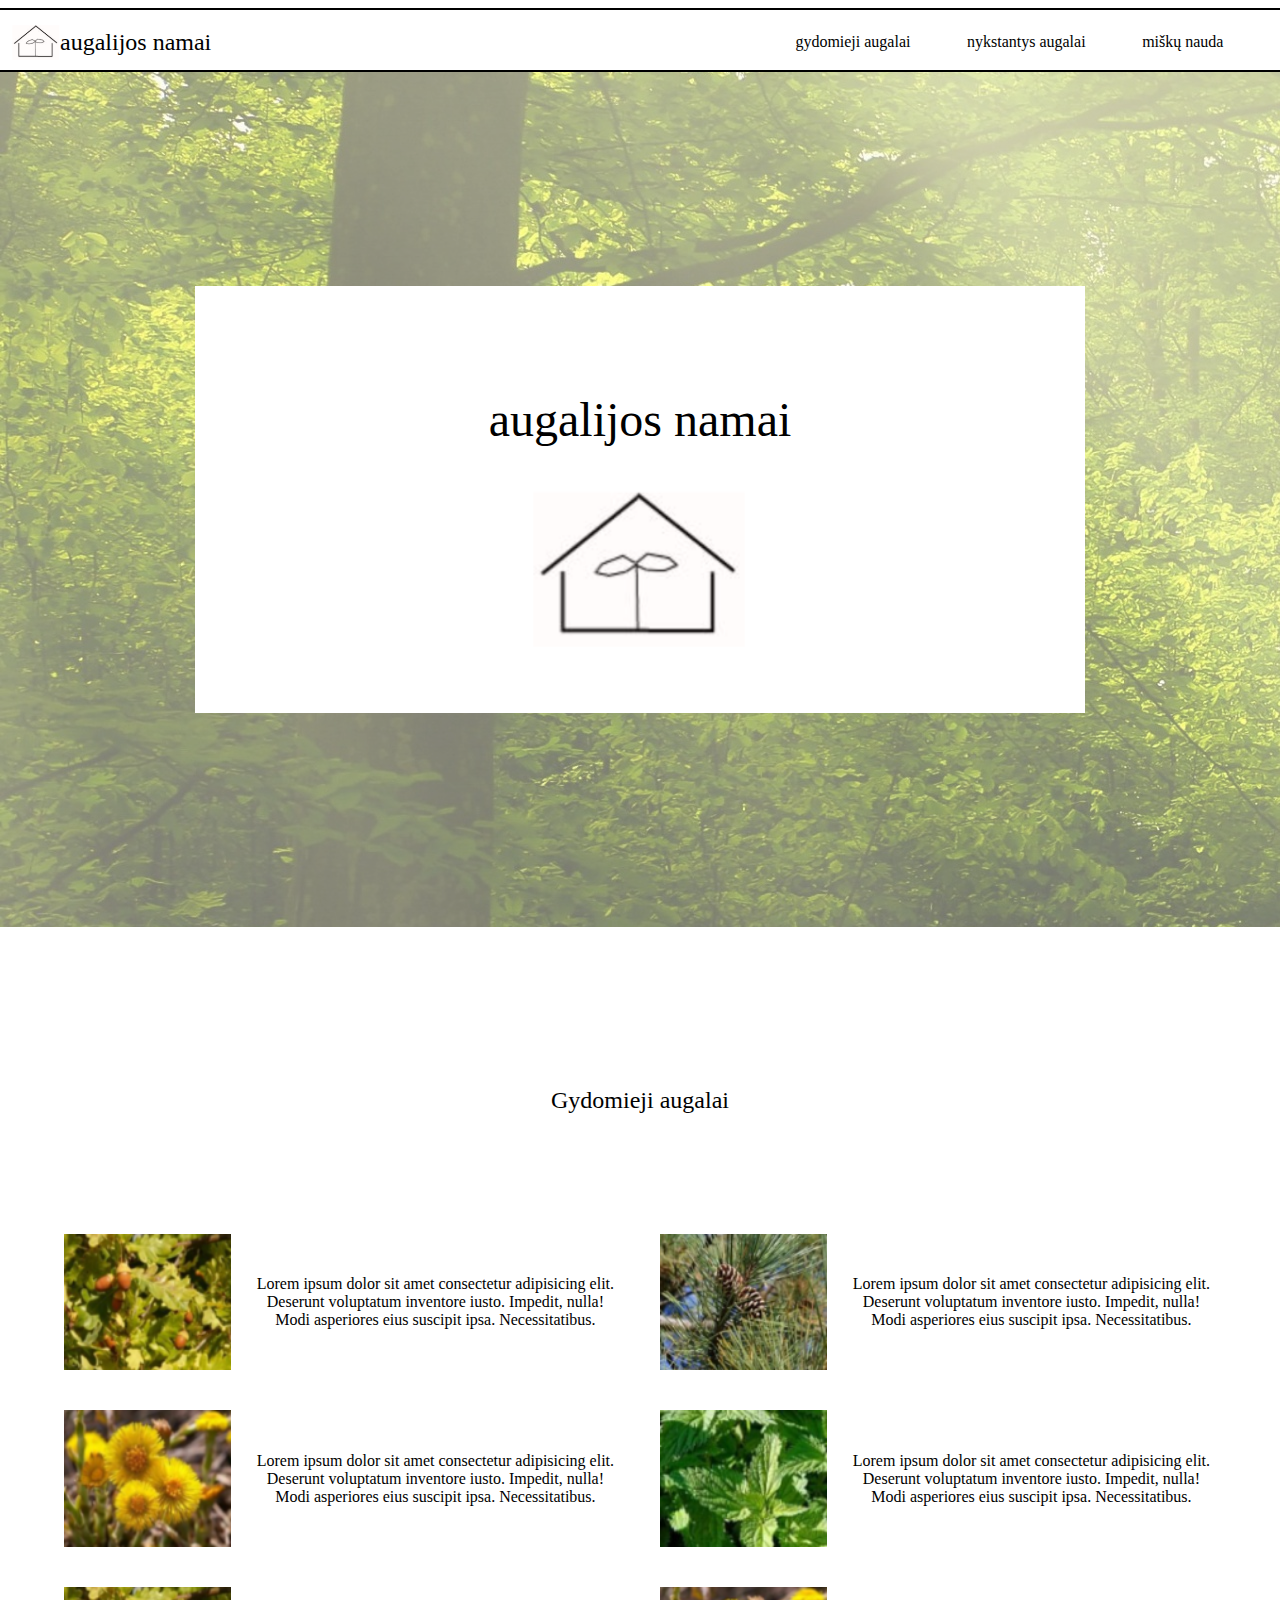
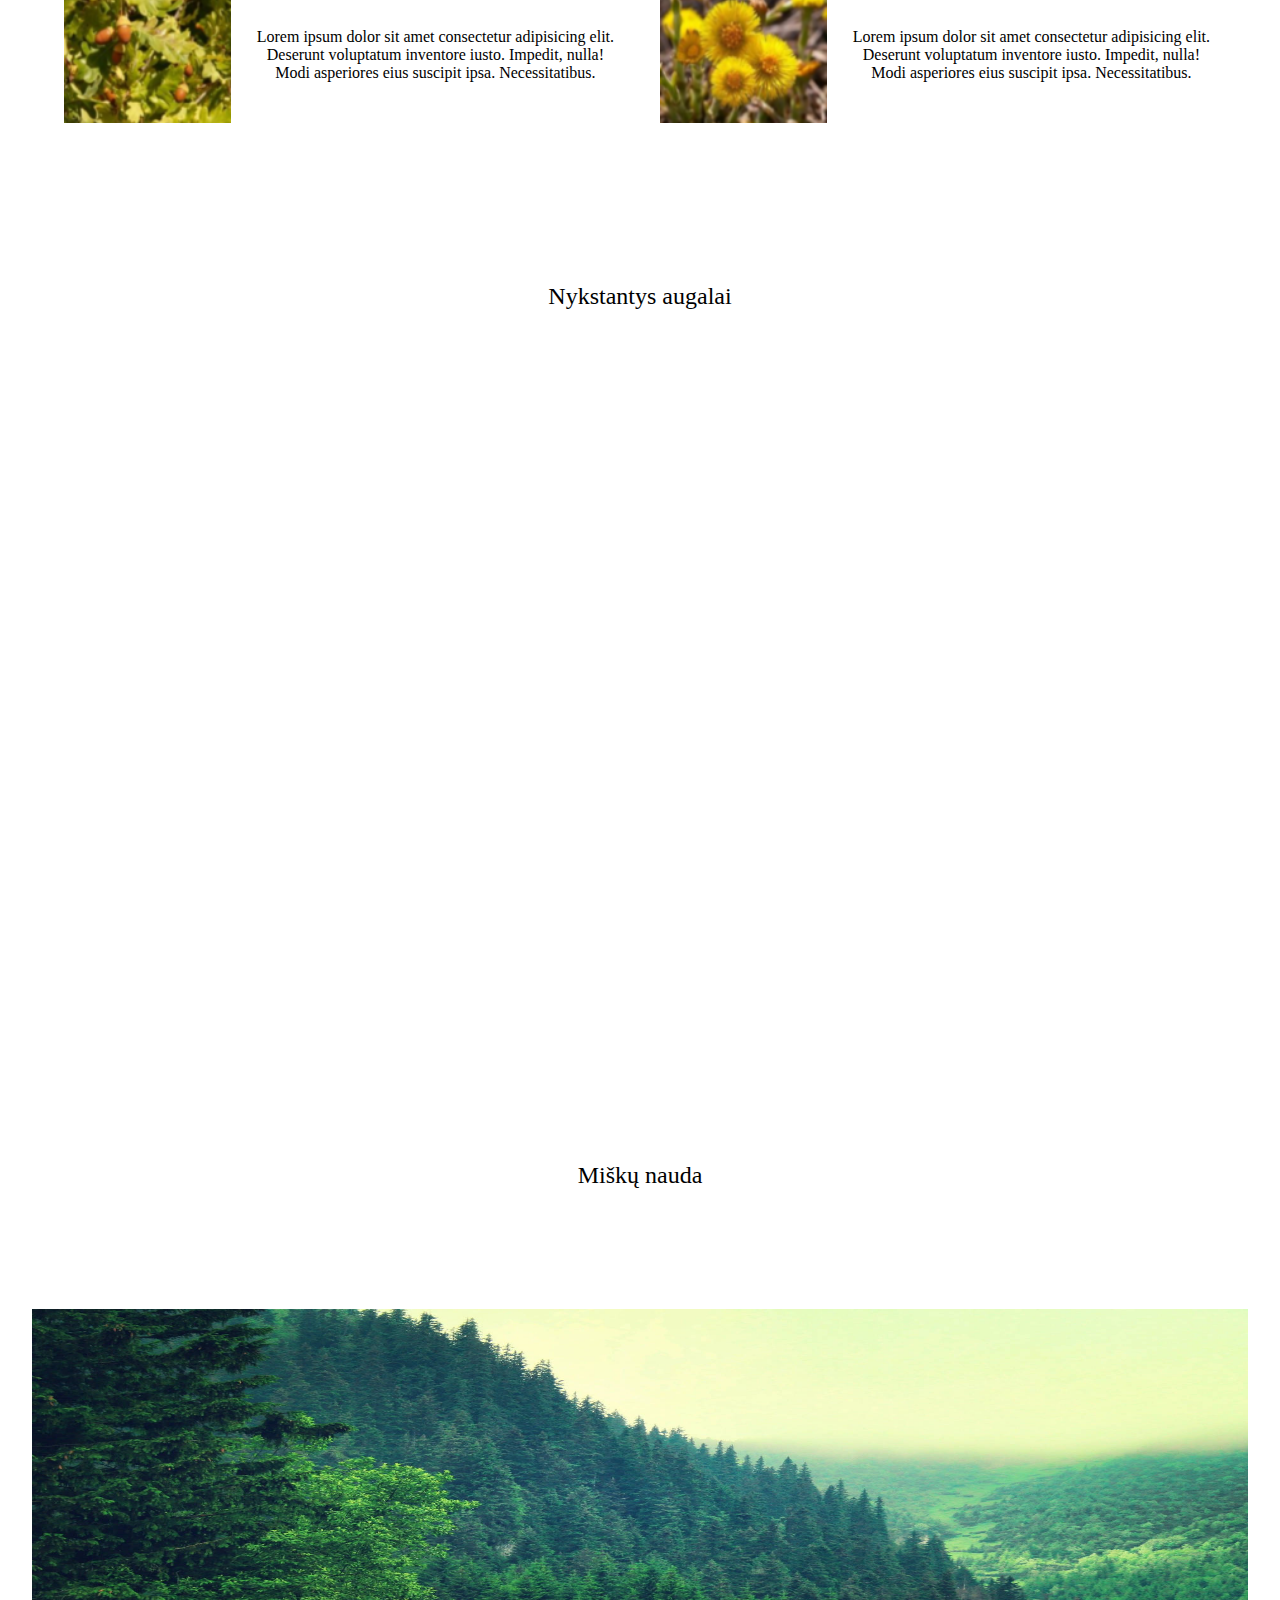
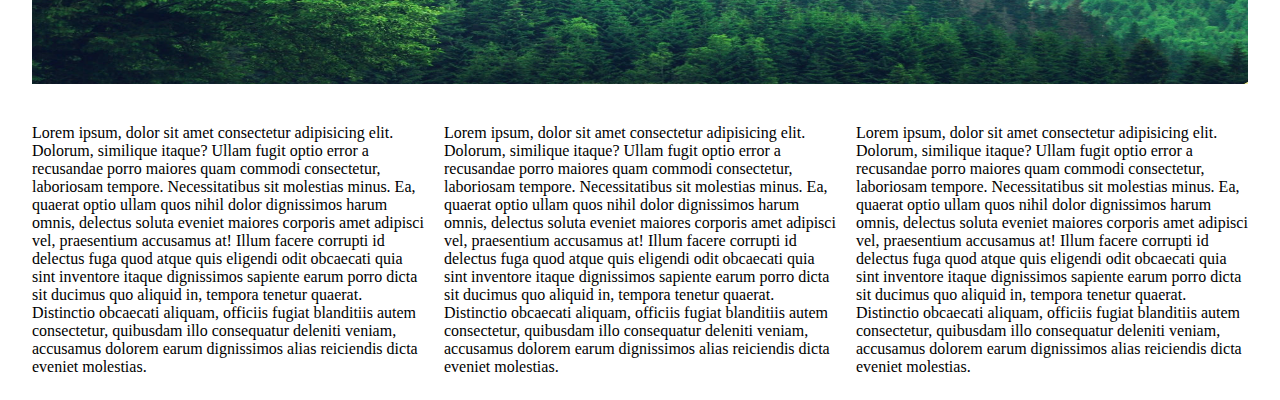
==== commit a836089b: "baigiuPataisyt" ====
--- a/flexboxtest/index.html
+++ b/flexboxtest/index.html
@@ -58,10 +58,32 @@
         </div>
         <div class="nykstantys-augalai" id="nykstantys-augalai">
                 <h3>Nykstantys augalai</h3>
+                <div>
+                    
+                </div>
         </div>
         <div class="misku-nauda" id="misku-nauda">
             <h3>Miškų nauda</h3>
+            <div class="misku-nauda-content">
+                <div class="misku-nauda-img">
+                    <img src="/img/miskuNauda.jpg" alt="nuotrauka">
+                </div>
+                <div class="misku-nauda-text">
+                    <p>
+                        Lorem ipsum, dolor sit amet consectetur adipisicing elit. Dolorum, similique itaque? Ullam fugit optio error a recusandae porro maiores quam commodi consectetur, laboriosam tempore. Necessitatibus sit molestias minus. Ea, quaerat optio ullam quos nihil dolor dignissimos harum omnis, delectus soluta eveniet maiores corporis amet adipisci vel, praesentium accusamus at! Illum facere corrupti id delectus fuga quod atque quis eligendi odit obcaecati quia sint inventore itaque dignissimos sapiente earum porro dicta sit ducimus quo aliquid in, tempora tenetur quaerat. Distinctio obcaecati aliquam, officiis fugiat blanditiis autem consectetur, quibusdam illo consequatur deleniti veniam, accusamus dolorem earum dignissimos alias reiciendis dicta eveniet molestias.
+                    </p>
+                    <p>
+                        Lorem ipsum, dolor sit amet consectetur adipisicing elit. Dolorum, similique itaque? Ullam fugit optio error a recusandae porro maiores quam commodi consectetur, laboriosam tempore. Necessitatibus sit molestias minus. Ea, quaerat optio ullam quos nihil dolor dignissimos harum omnis, delectus soluta eveniet maiores corporis amet adipisci vel, praesentium accusamus at! Illum facere corrupti id delectus fuga quod atque quis eligendi odit obcaecati quia sint inventore itaque dignissimos sapiente earum porro dicta sit ducimus quo aliquid in, tempora tenetur quaerat. Distinctio obcaecati aliquam, officiis fugiat blanditiis autem consectetur, quibusdam illo consequatur deleniti veniam, accusamus dolorem earum dignissimos alias reiciendis dicta eveniet molestias.
+                    </p>
+                    <p>
+                        Lorem ipsum, dolor sit amet consectetur adipisicing elit. Dolorum, similique itaque? Ullam fugit optio error a recusandae porro maiores quam commodi consectetur, laboriosam tempore. Necessitatibus sit molestias minus. Ea, quaerat optio ullam quos nihil dolor dignissimos harum omnis, delectus soluta eveniet maiores corporis amet adipisci vel, praesentium accusamus at! Illum facere corrupti id delectus fuga quod atque quis eligendi odit obcaecati quia sint inventore itaque dignissimos sapiente earum porro dicta sit ducimus quo aliquid in, tempora tenetur quaerat. Distinctio obcaecati aliquam, officiis fugiat blanditiis autem consectetur, quibusdam illo consequatur deleniti veniam, accusamus dolorem earum dignissimos alias reiciendis dicta eveniet molestias.
+                    </p>
+                </div>
+            </div>
         </div>
     </main>
+    <footer>
+
+    </footer>
 </body>
 </html>
--- a/flexboxtest/style.css
+++ b/flexboxtest/style.css
@@ -23,7 +23,7 @@
     text-align: center;
     font-weight: 500;
     font-size: 1.5rem;
-    padding: 8rem;
+    padding: 6rem;
 }
 
 body {
@@ -108,8 +108,8 @@
 
 .gydomieji-augalai {
     background-color: white;
-    min-height: 95vh;
-    /* margin: 30px; */
+    /* min-height: 95vh; */
+    margin: 4rem;
 }
 .gydomieji-augalai-content {
     display: flex;
@@ -130,8 +130,8 @@
 
 .gydomieji-augalai-wrap img {
     /* aspect-ratio: 6/7 */
-    max-width: 25%;
-    flex: 2 0 100%;
+    width: 80%;
+    flex: 1 0 30%;
 }
 
 .nykstantys-augalai {
@@ -178,7 +178,7 @@
     gap: 20px;
 }
 
-.misku-nauda-photo img {
+.misku-nauda-img img {
     width: 100%;
     aspect-ratio: 13/4;
 }
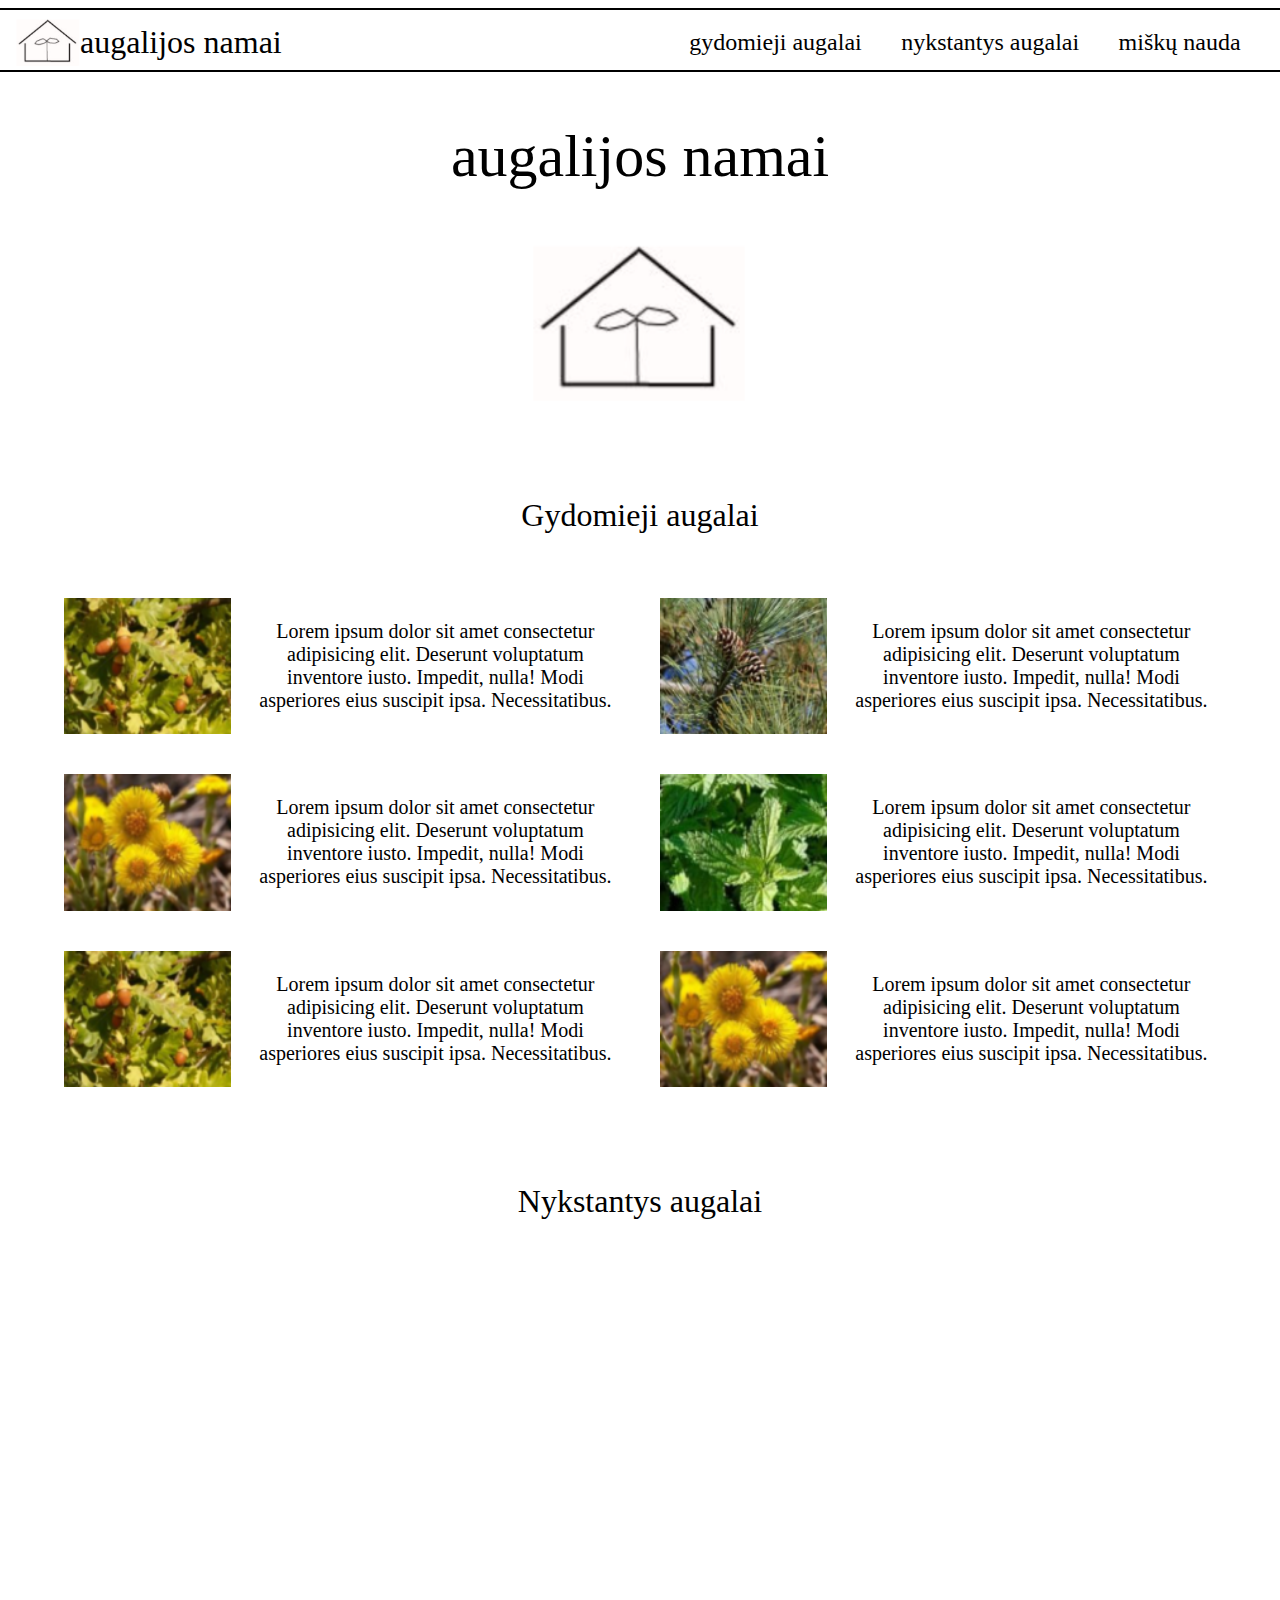
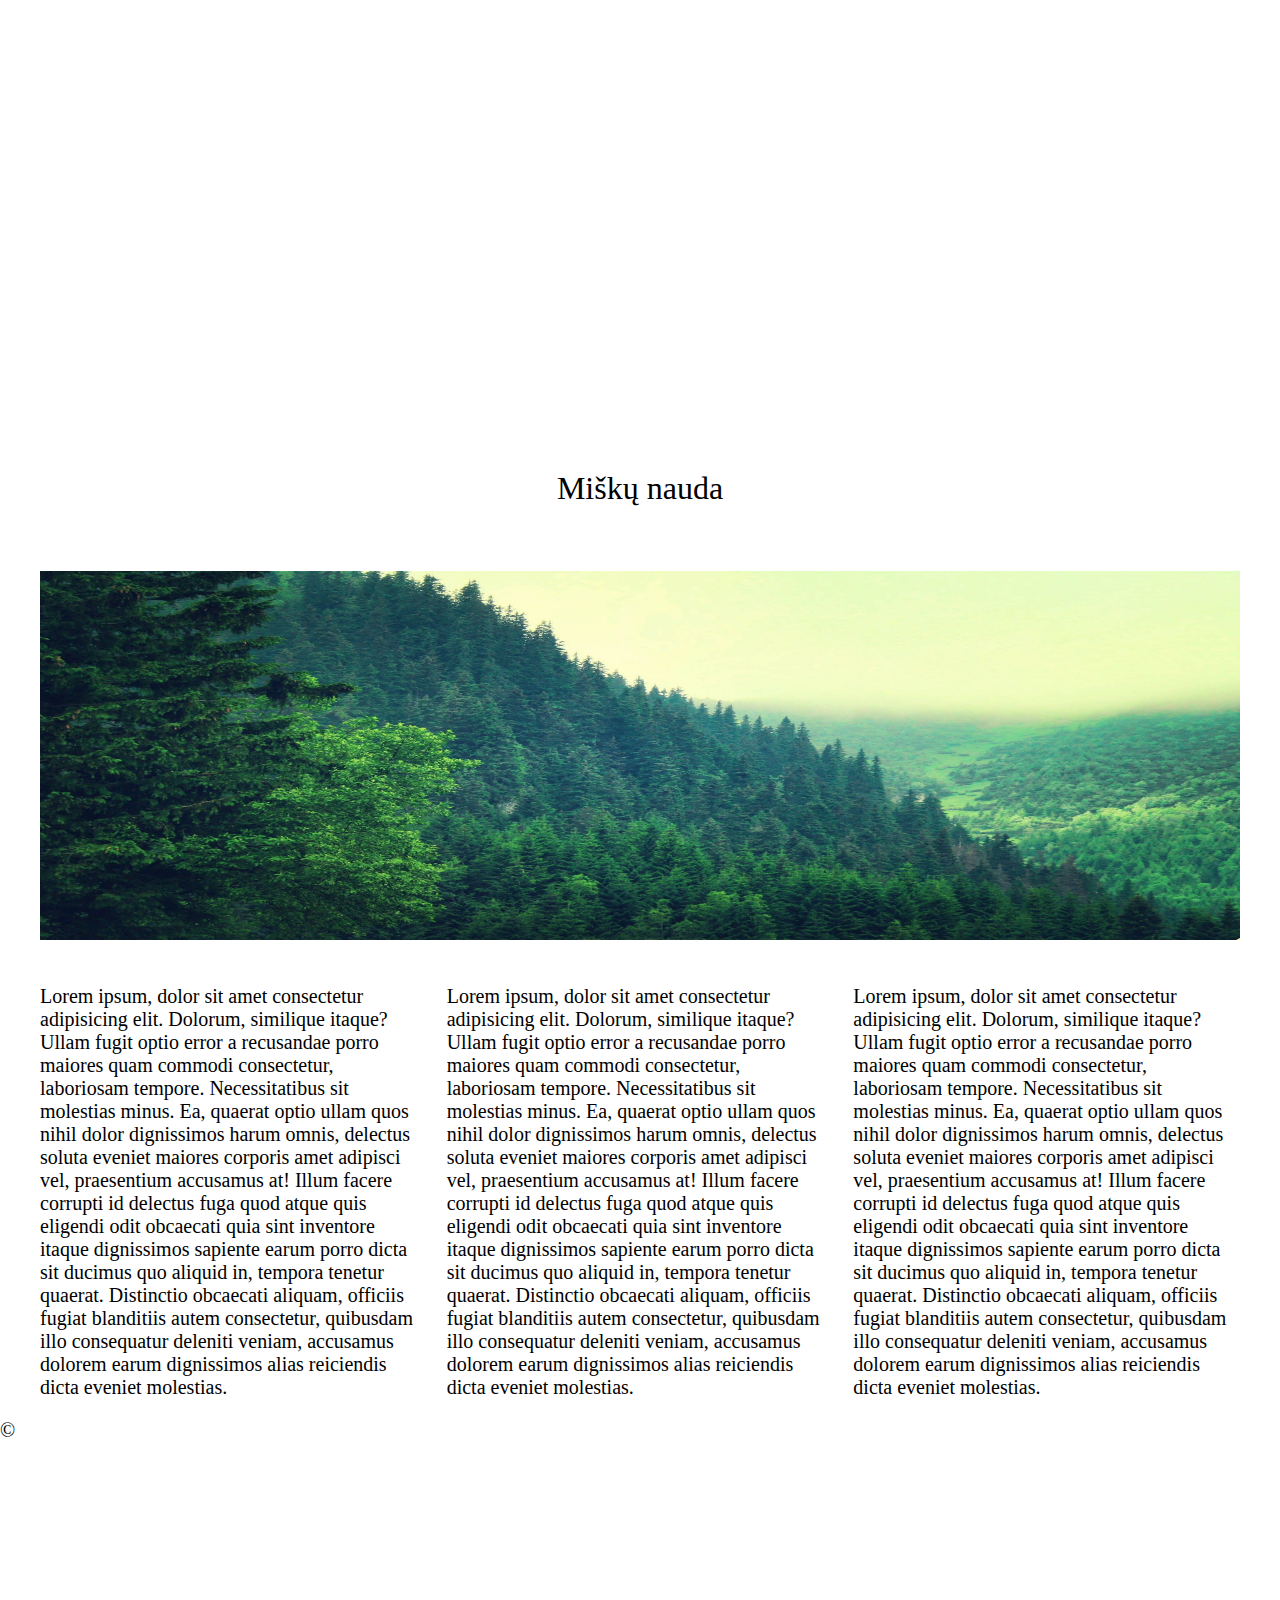
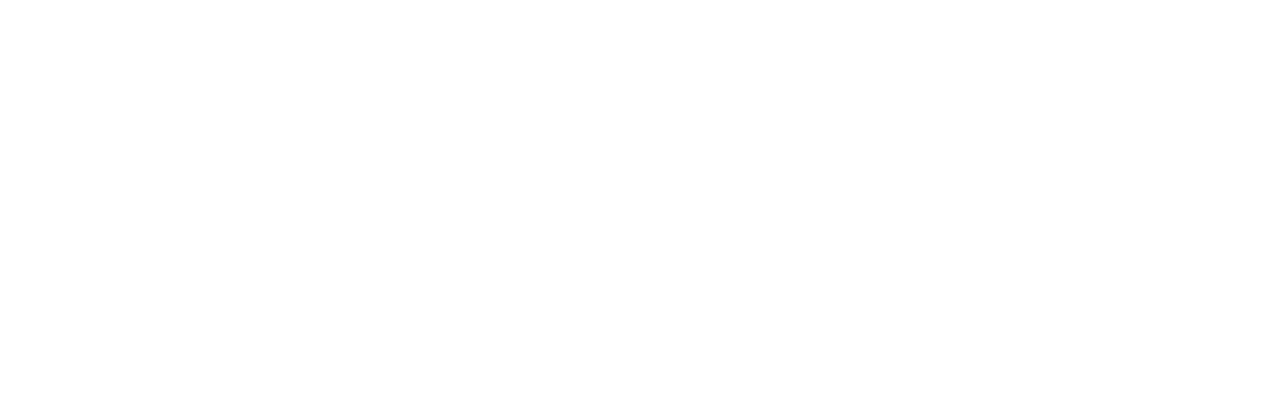
==== commit d3294623: "beveik" ====
--- a/flexboxtest/index.html
+++ b/flexboxtest/index.html
@@ -8,25 +8,25 @@
 </head>
 <body class="body">
     <header>
-        <div class="header-container">
-            <div class="logo">
+        <section class="header-content">
+            <article class="logo">
                 <img  class="header-logo" src="/img/logo.png" alt="Logo">
                 <a href="#augalijos-namai">augalijos namai</a>
-            </div>
+            </article>
             <nav class="header-nav">
                 <a href="#gydomieji-augalai">gydomieji augalai</a>
                 <a href="#nykstantys-augalai">nykstantys augalai</a>
                 <a href="#misku-nauda">miškų nauda</a>
             </nav>
-        </div>
+        </section>
     </header>
     <main>
-        <div class="augalijos-namai" id="augalijos-namai">
-            <div class="augalijos-namai-content">
+        <section="augalijos-namai" id="augalijos-namai">
+            <article class="augalijos-namai-content">
                 <h2>augalijos namai</h2>
                 <img  class="mainLogo" src="/img/logo.png" alt="Logo">
-            </div>
-        </div>
+            </article>
+        </section>
         <div class="gydomieji-augalai" id="gydomieji-augalai">
                 <h3>Gydomieji augalai</h3>
                 <div class="gydomieji-augalai-content">
@@ -58,7 +58,7 @@
         </div>
         <div class="nykstantys-augalai" id="nykstantys-augalai">
                 <h3>Nykstantys augalai</h3>
-                <div>
+                <div class="nykstantys-augalai-wrap">
                     
                 </div>
         </div>
@@ -83,7 +83,7 @@
         </div>
     </main>
     <footer>
-
+        &copy;
     </footer>
 </body>
 </html>
--- a/flexboxtest/style.css
+++ b/flexboxtest/style.css
@@ -1,75 +1,67 @@
 *, *::before, *::after {
     box-sizing: border-box;
+    color: black;
     scroll-behavior: smooth;
     scroll-margin-top: 4.5rem;
     text-decoration: none;
-    color: black;
 }
 body {
     margin: 0;
     padding: 0;
+    font-size: 20px;
 }
 h1 {
     font-size: 1.5em;
     font-weight: 400;
 }
-
 h2 {
     font-size: 3em;
     font-weight: 500;
 }
-
 h3 {
     text-align: center;
     font-weight: 500;
-    font-size: 1.5rem;
-    padding: 6rem;
+    font-size: 2rem;
+    padding: 2rem;
 }
-
 body {
     min-height: 400vh;
     position: relative;
 }
-
 header {
     height: 4.5rem;
     position: sticky;
     top: 0;
-    background-color: white;
     z-index: 1;
     padding-top: 0.5rem;
     border-bottom: 0.15rem solid black;
+    background: white;
 }
-
-.header-container {
+.header-content {
     height: 4rem;
     display: flex;
     justify-content: space-between;
     border-top: 0.15rem solid black;
 }
-
 .header-nav {
     display: flex;
     justify-content: space-evenly;
     flex-grow: 0.3;
     height: 4rem;
-    font-size: 1em;
+    font-size: 1.5rem;
     align-items: center;
 }
-
 .header-logo {
     width: 2em;
     justify-content: space-between;
 }
-
 .logo {
     display: flex;
     align-items: center;
-    font-size: 1.5em;
+    font-size: 2rem;
     height: 4rem;
     padding-left: 0.5em;
 }
-
 .augalijos-namai:before {
     content: "";
     position: absolute;
@@ -81,22 +73,18 @@
     opacity: 0.6;
     z-index: -1;
     background-repeat: no-repeat;
-    height: 95vh;
+    max-height: 95vh;
 }
-
 .augalijos-namai {
     display: flex;
     height: 95vh;
     align-items: center;
     justify-content: center;
 }
-
 .mainLogo {
     height: 10rem;
 }
-
 .augalijos-namai-content {
-    background-color: white;
     flex-grow: 0.6;
     height: 50%;
     display: flex;
@@ -104,11 +92,9 @@
     justify-content: center;
     flex-direction: column;
     text-align: center;
+    background: white;
 }
-
 .gydomieji-augalai {
-    background-color: white;
-    /* min-height: 95vh; */
     margin: 4rem;
 }
 .gydomieji-augalai-content {
@@ -117,28 +103,21 @@
     flex-wrap: wrap;
     gap: 40px;
 }
-
 .gydomieji-augalai-wrap {
     display: flex;
     align-items: center;
-    /* max-width: 45vw; */
     text-align: center;
     gap: 20px;
     flex-basis: 45%;
     flex-grow: 0.8;
 }
-
 .gydomieji-augalai-wrap img {
-    /* aspect-ratio: 6/7 */
     width: 80%;
     flex: 1 0 30%;
 }
-
 .nykstantys-augalai {
-    background-color: white;
     min-height: 95vh;
 }
-
 .nykstantys-augalai-content {
     display: flex;
     flex-wrap: wrap;
@@ -146,7 +125,6 @@
     margin: auto;
     gap: 20px;
 }
-
 .nykstantys-augalai-wrap {
     display: flex;
     align-items: center;
@@ -158,17 +136,10 @@
     gap: 10px;
     min-width: 15%;
 }
-
 .nykstantys-augalai-wrap img {
     aspect-ratio: 1/1;
     width: 100%;
 }
-
-.misku-nauda {
-    background-color: white;
-    min-height: 95vh;
-}
-
 .misku-nauda-content {
     display: flex;
     flex-direction: column;
@@ -177,34 +148,26 @@
     align-items: center;
     gap: 20px;
 }
-
 .misku-nauda-img img {
     width: 100%;
     aspect-ratio: 13/4;
 }
-
 .misku-nauda-text {
     display: flex;
     gap: 20px;
 }
-
 .footer-container {
     display: flex;
     justify-content: space-between;
     margin: 20px;
     opacity: 0.6;
 }
-
-@media screen and (max-width: 721px) {
-    h3 {
-        padding: 2rem;
-    }
-    
+@media screen and (max-width: 769px) {
     header {
         height: 10rem;
         position: relative;
     }
-    .header-container {
+    .header-content {
         height: 9.5rem;
         flex-wrap: wrap;
     }
@@ -227,12 +190,7 @@
     .augalijos-namai {
         height: 85vh;
     }
-    .gydomieji-augalai-wrap, .gydomieji-augalai-content, .nykstantys-augalai-wrap, .nykstantys-augalai-content {
-        flex-direction: column;
-        max-width: 70vw;
-        margin: auto;
-    }
-    .misku-nauda-text {
+    .gydomieji-augalai-wrap, .gydomieji-augalai-content, .nykstantys-augalai-wrap, .nykstantys-augalai-content, .misku-nauda-text{
         flex-direction: column;
     }
 }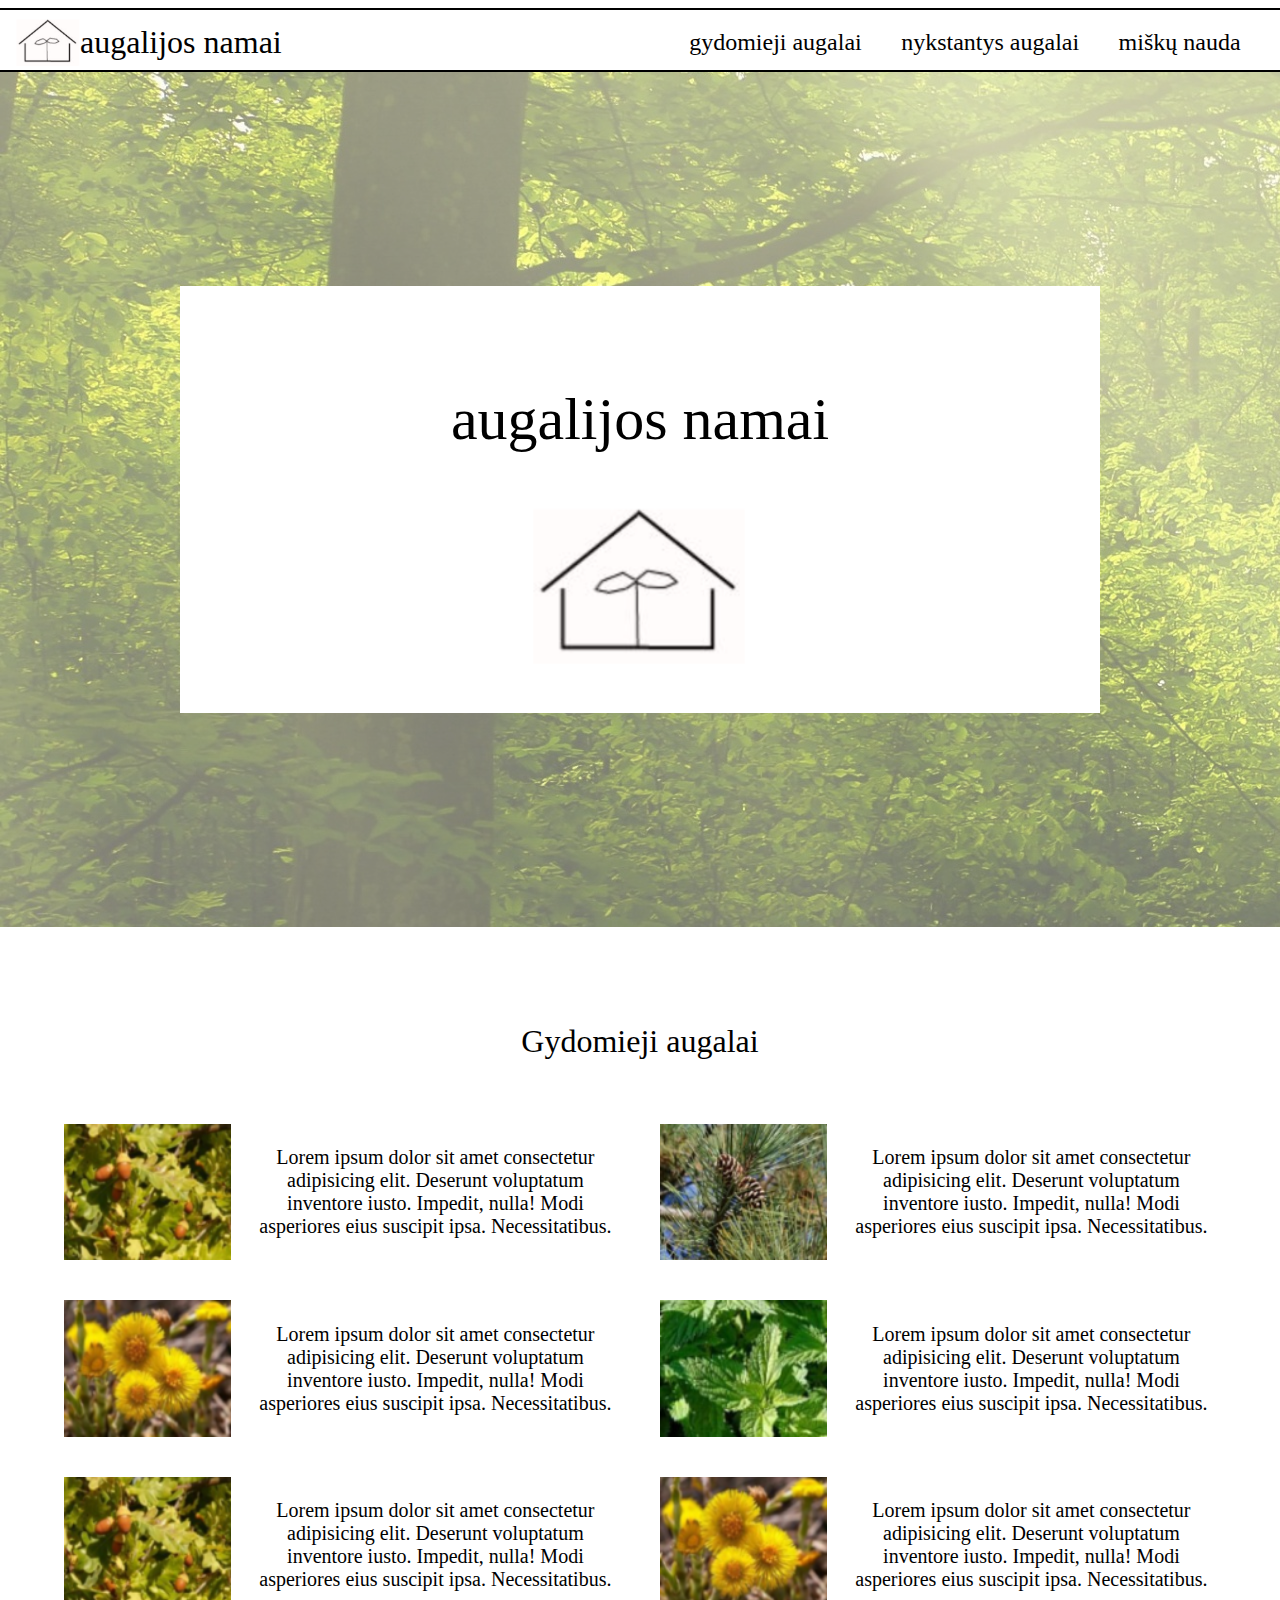
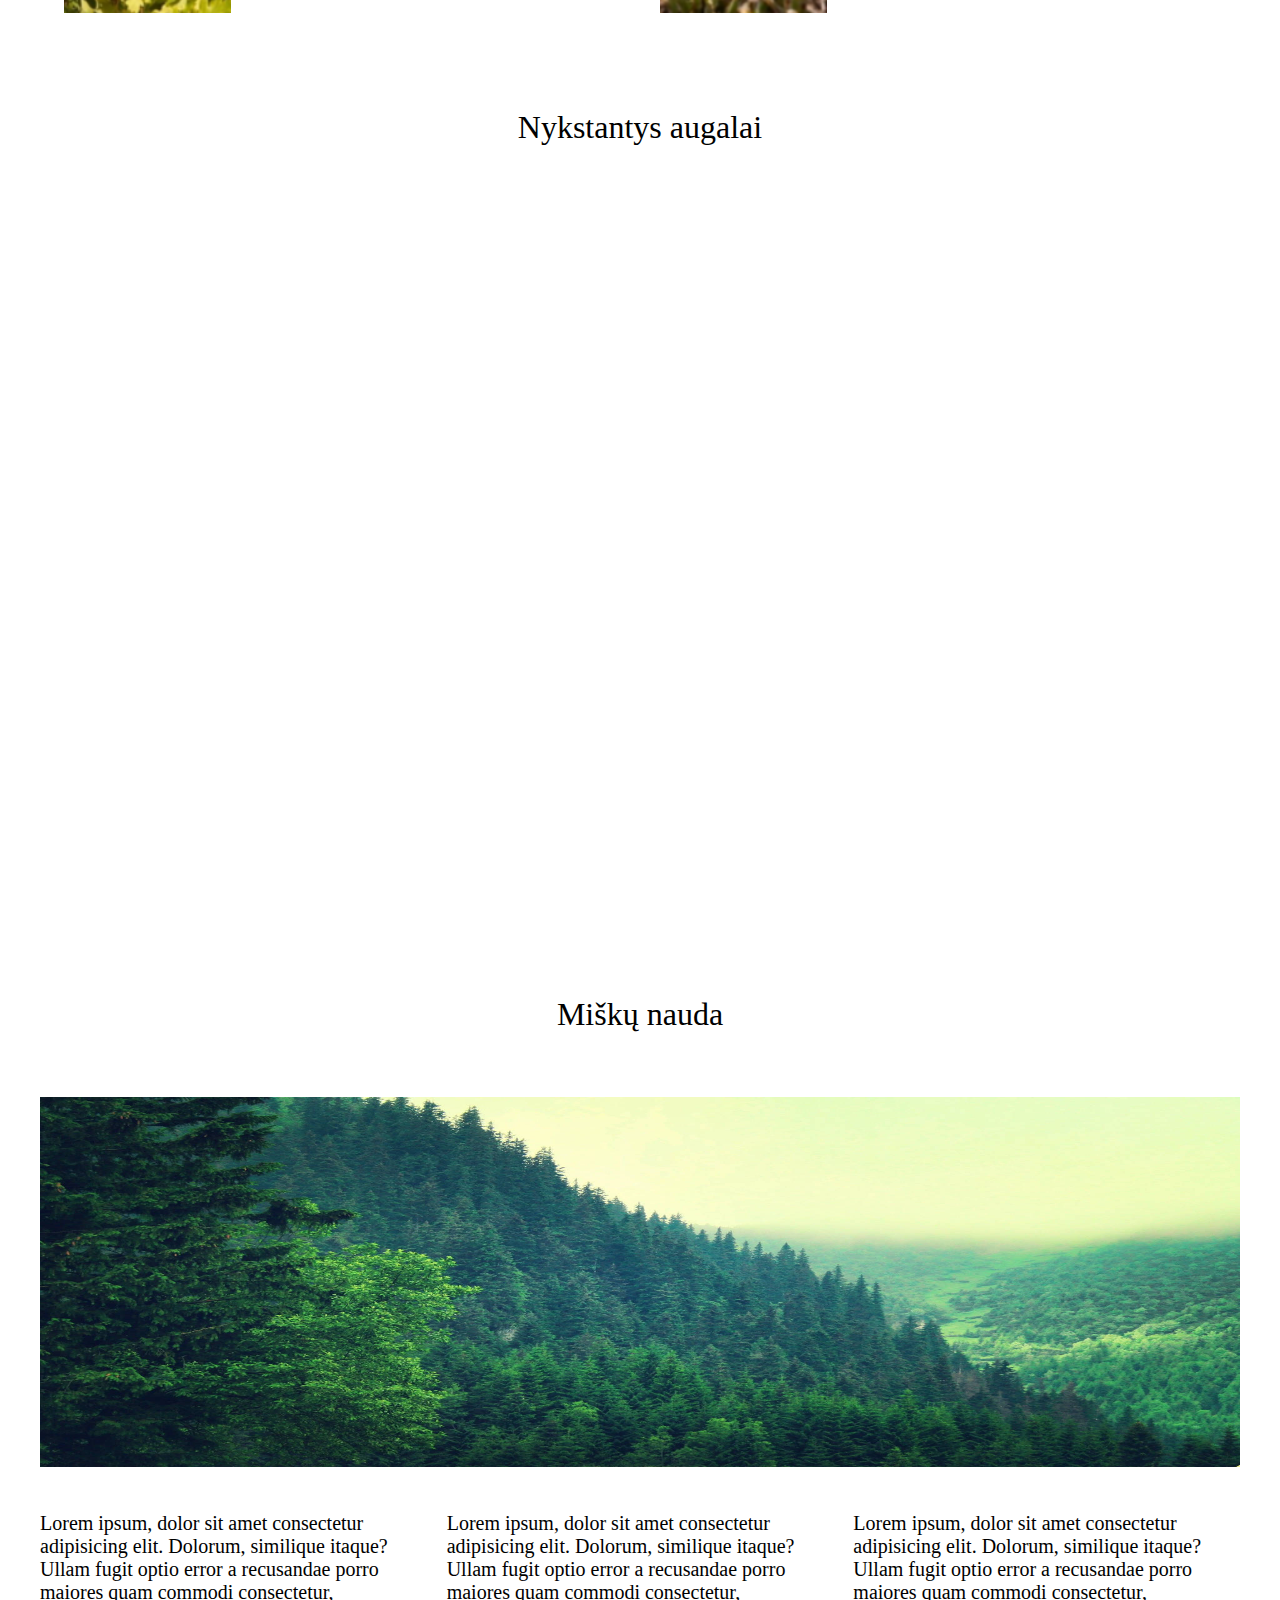
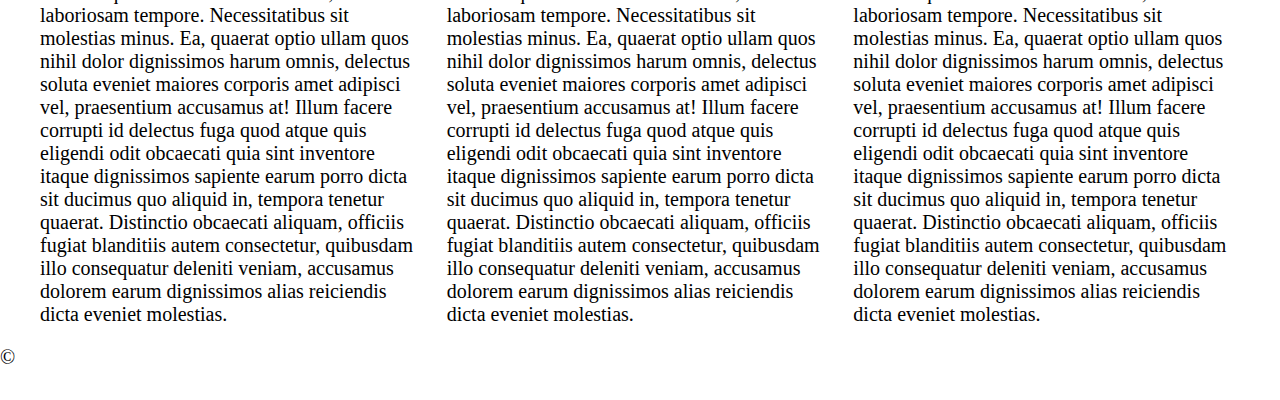
==== commit 9defa25d: "comitas" ====
--- a/flexboxtest/index.html
+++ b/flexboxtest/index.html
@@ -21,13 +21,13 @@
         </section>
     </header>
     <main>
-        <section="augalijos-namai" id="augalijos-namai">
+        <section class="augalijos-namai" id="augalijos-namai">
             <article class="augalijos-namai-content">
                 <h2>augalijos namai</h2>
                 <img  class="mainLogo" src="/img/logo.png" alt="Logo">
             </article>
         </section>
-        <div class="gydomieji-augalai" id="gydomieji-augalai">
+        <section class="gydomieji-augalai" id="gydomieji-augalai">
                 <h3>Gydomieji augalai</h3>
                 <div class="gydomieji-augalai-content">
                     <div class="gydomieji-augalai-wrap">
@@ -55,7 +55,7 @@
                             <p>Lorem ipsum dolor sit amet consectetur adipisicing elit. Deserunt voluptatum inventore iusto. Impedit, nulla! Modi asperiores eius suscipit ipsa. Necessitatibus.</p>
                     </div>
                 </div>
-        </div>
+        </section>
         <div class="nykstantys-augalai" id="nykstantys-augalai">
                 <h3>Nykstantys augalai</h3>
                 <div class="nykstantys-augalai-wrap">
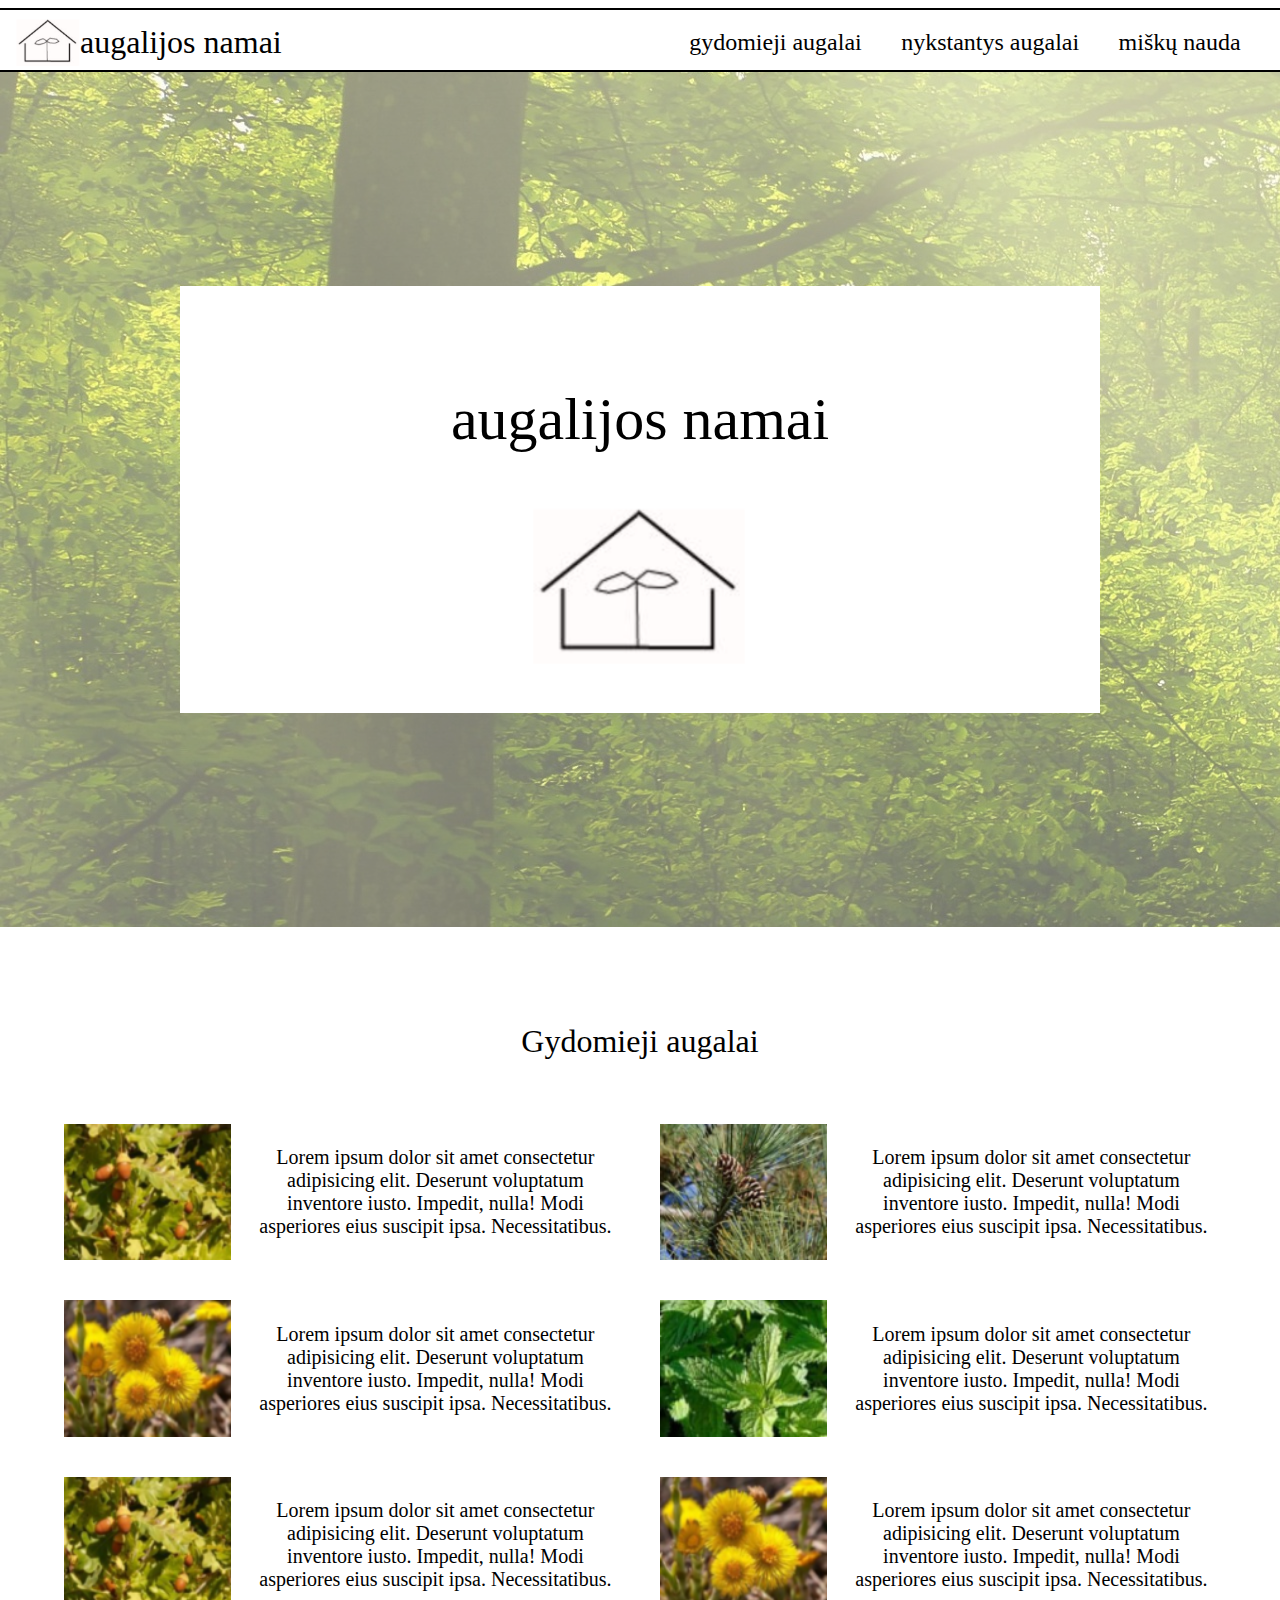
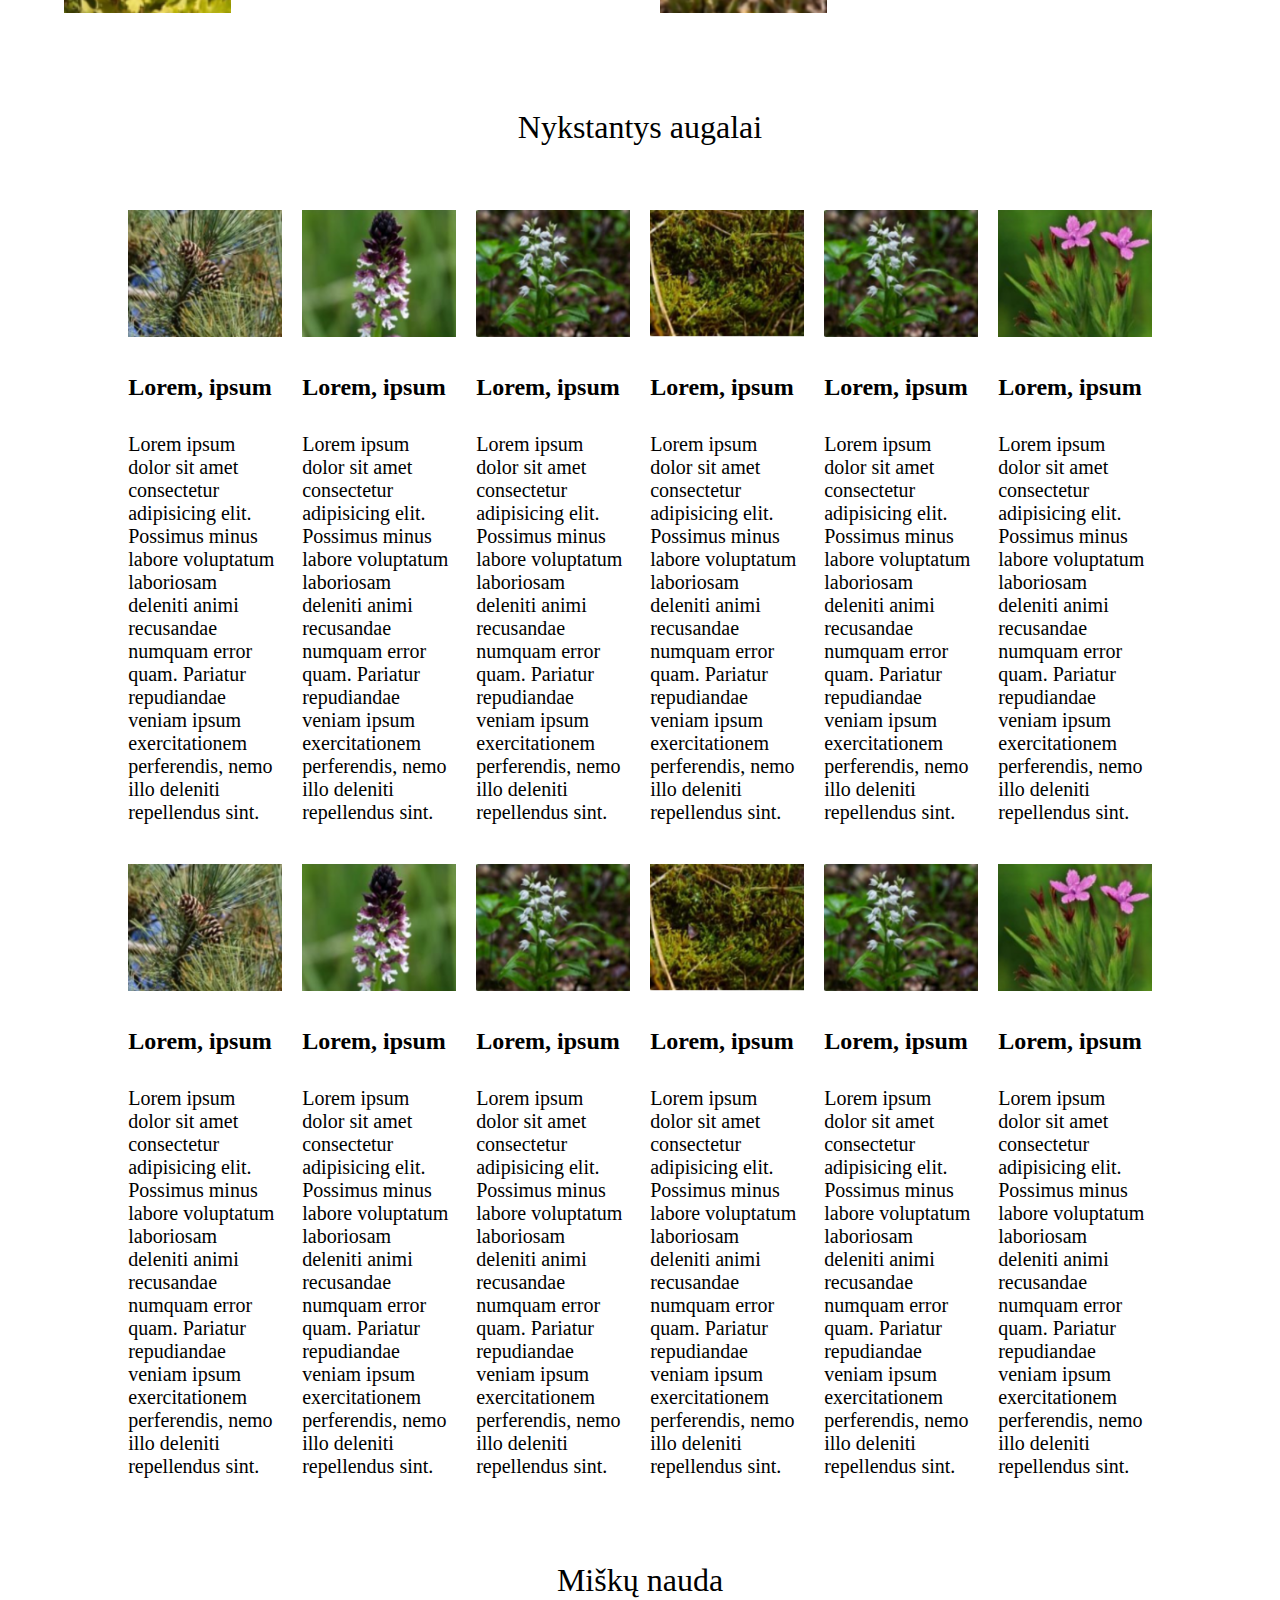
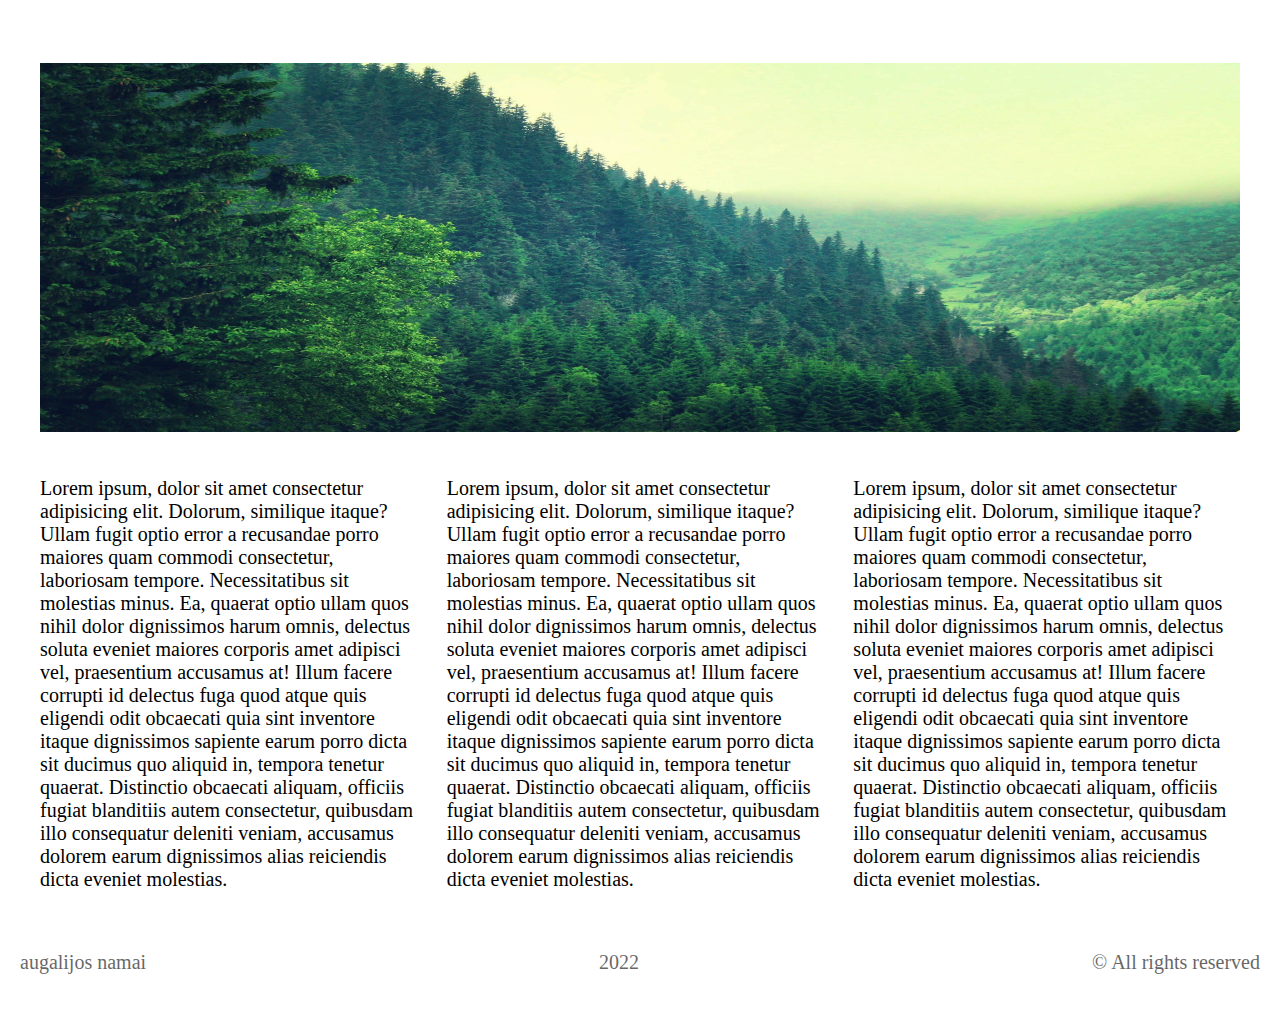
==== commit 62a67700: "baigta" ====
--- a/flexboxtest/index.html
+++ b/flexboxtest/index.html
@@ -58,8 +58,67 @@
         </section>
         <div class="nykstantys-augalai" id="nykstantys-augalai">
                 <h3>Nykstantys augalai</h3>
-                <div class="nykstantys-augalai-wrap">
-                    
+                <div class="nykstantys-augalai-content">
+                    <div class="nykstantys-augalai-wrap">
+                        <img src="/img/image5.png" alt="galerijos paveikslelis">
+                        <h4>Lorem, ipsum</h4>
+                        <p>Lorem ipsum dolor sit amet consectetur adipisicing elit. Possimus minus labore voluptatum laboriosam deleniti animi recusandae numquam error quam. Pariatur repudiandae veniam ipsum exercitationem perferendis, nemo illo deleniti repellendus sint.</p>
+                    </div>
+                    <div class="nykstantys-augalai-wrap">
+                        <img src="/img/image6.png" alt="galerijos paveikslelis">
+                        <h4>Lorem, ipsum</h4>
+                        <p>Lorem ipsum dolor sit amet consectetur adipisicing elit. Possimus minus labore voluptatum laboriosam deleniti animi recusandae numquam error quam. Pariatur repudiandae veniam ipsum exercitationem perferendis, nemo illo deleniti repellendus sint.</p>
+                    </div>
+                    <div class="nykstantys-augalai-wrap">
+                        <img src="/img/image7.png" alt="galerijos paveikslelis">
+                        <h4>Lorem, ipsum</h4>
+                        <p>Lorem ipsum dolor sit amet consectetur adipisicing elit. Possimus minus labore voluptatum laboriosam deleniti animi recusandae numquam error quam. Pariatur repudiandae veniam ipsum exercitationem perferendis, nemo illo deleniti repellendus sint.</p>
+                    </div>
+                    <div class="nykstantys-augalai-wrap">
+                        <img src="/img/image8.png" alt="galerijos paveikslelis">
+                        <h4>Lorem, ipsum</h4>
+                        <p>Lorem ipsum dolor sit amet consectetur adipisicing elit. Possimus minus labore voluptatum laboriosam deleniti animi recusandae numquam error quam. Pariatur repudiandae veniam ipsum exercitationem perferendis, nemo illo deleniti repellendus sint.</p>
+                    </div>
+                    <div class="nykstantys-augalai-wrap">
+                        <img src="/img/image7.png" alt="galerijos paveikslelis">
+                        <h4>Lorem, ipsum</h4>
+                        <p>Lorem ipsum dolor sit amet consectetur adipisicing elit. Possimus minus labore voluptatum laboriosam deleniti animi recusandae numquam error quam. Pariatur repudiandae veniam ipsum exercitationem perferendis, nemo illo deleniti repellendus sint.</p>
+                    </div>
+                    <div class="nykstantys-augalai-wrap">
+                        <img src="/img/image9.png" alt="galerijos paveikslelis">
+                        <h4>Lorem, ipsum</h4>
+                        <p>Lorem ipsum dolor sit amet consectetur adipisicing elit. Possimus minus labore voluptatum laboriosam deleniti animi recusandae numquam error quam. Pariatur repudiandae veniam ipsum exercitationem perferendis, nemo illo deleniti repellendus sint.</p>
+                    </div>
+                    <div class="nykstantys-augalai-wrap">
+                        <img src="/img/image5.png" alt="galerijos paveikslelis">
+                        <h4>Lorem, ipsum</h4>
+                        <p>Lorem ipsum dolor sit amet consectetur adipisicing elit. Possimus minus labore voluptatum laboriosam deleniti animi recusandae numquam error quam. Pariatur repudiandae veniam ipsum exercitationem perferendis, nemo illo deleniti repellendus sint.</p>
+                    </div>
+                    <div class="nykstantys-augalai-wrap">
+                        <img src="/img/image6.png" alt="galerijos paveikslelis">
+                        <h4>Lorem, ipsum</h4>
+                        <p>Lorem ipsum dolor sit amet consectetur adipisicing elit. Possimus minus labore voluptatum laboriosam deleniti animi recusandae numquam error quam. Pariatur repudiandae veniam ipsum exercitationem perferendis, nemo illo deleniti repellendus sint.</p>
+                    </div>
+                    <div class="nykstantys-augalai-wrap">
+                        <img src="/img/image7.png" alt="galerijos paveikslelis">
+                        <h4>Lorem, ipsum</h4>
+                        <p>Lorem ipsum dolor sit amet consectetur adipisicing elit. Possimus minus labore voluptatum laboriosam deleniti animi recusandae numquam error quam. Pariatur repudiandae veniam ipsum exercitationem perferendis, nemo illo deleniti repellendus sint.</p>
+                    </div>
+                    <div class="nykstantys-augalai-wrap">
+                        <img src="/img/image8.png" alt="galerijos paveikslelis">
+                        <h4>Lorem, ipsum</h4>
+                        <p>Lorem ipsum dolor sit amet consectetur adipisicing elit. Possimus minus labore voluptatum laboriosam deleniti animi recusandae numquam error quam. Pariatur repudiandae veniam ipsum exercitationem perferendis, nemo illo deleniti repellendus sint.</p>
+                    </div>
+                    <div class="nykstantys-augalai-wrap">
+                        <img src="/img/image7.png" alt="galerijos paveikslelis">
+                        <h4>Lorem, ipsum</h4>
+                        <p>Lorem ipsum dolor sit amet consectetur adipisicing elit. Possimus minus labore voluptatum laboriosam deleniti animi recusandae numquam error quam. Pariatur repudiandae veniam ipsum exercitationem perferendis, nemo illo deleniti repellendus sint.</p>
+                    </div>
+                    <div class="nykstantys-augalai-wrap">
+                        <img src="/img/image9.png" alt="galerijos paveikslelis">
+                        <h4>Lorem, ipsum</h4>
+                        <p>Lorem ipsum dolor sit amet consectetur adipisicing elit. Possimus minus labore voluptatum laboriosam deleniti animi recusandae numquam error quam. Pariatur repudiandae veniam ipsum exercitationem perferendis, nemo illo deleniti repellendus sint.</p>
+                    </div>
                 </div>
         </div>
         <div class="misku-nauda" id="misku-nauda">
@@ -82,8 +141,10 @@
             </div>
         </div>
     </main>
-    <footer>
-        &copy;
+    <footer class="footer-container">
+        <a href="#augalijos-namai">augalijos namai</a>
+        <p>2022</p>
+        <p>&copy; All rights reserved</p>
     </footer>
 </body>
 </html>
--- a/flexboxtest/style.css
+++ b/flexboxtest/style.css
@@ -24,8 +24,11 @@
     font-size: 2rem;
     padding: 2rem;
 }
+h4 {
+    font-size: 1.5rem;
+}
 body {
-    min-height: 400vh;
+    min-height: 360vh;
     position: relative;
 }
 header {
@@ -124,20 +127,15 @@
     max-width: 80%;
     margin: auto;
     gap: 20px;
+    align-items: center;
+    justify-content: center;
 }
 .nykstantys-augalai-wrap {
-    display: flex;
-    align-items: center;
-    text-align: center;
-    flex-wrap: wrap;
     flex-basis: 14%;
-    flex-direction: column;
     margin: auto;
-    gap: 10px;
     min-width: 15%;
 }
 .nykstantys-augalai-wrap img {
-    aspect-ratio: 1/1;
     width: 100%;
 }
 .misku-nauda-content {
@@ -159,6 +157,7 @@
 .footer-container {
     display: flex;
     justify-content: space-between;
+    align-items: center;
     margin: 20px;
     opacity: 0.6;
 }
